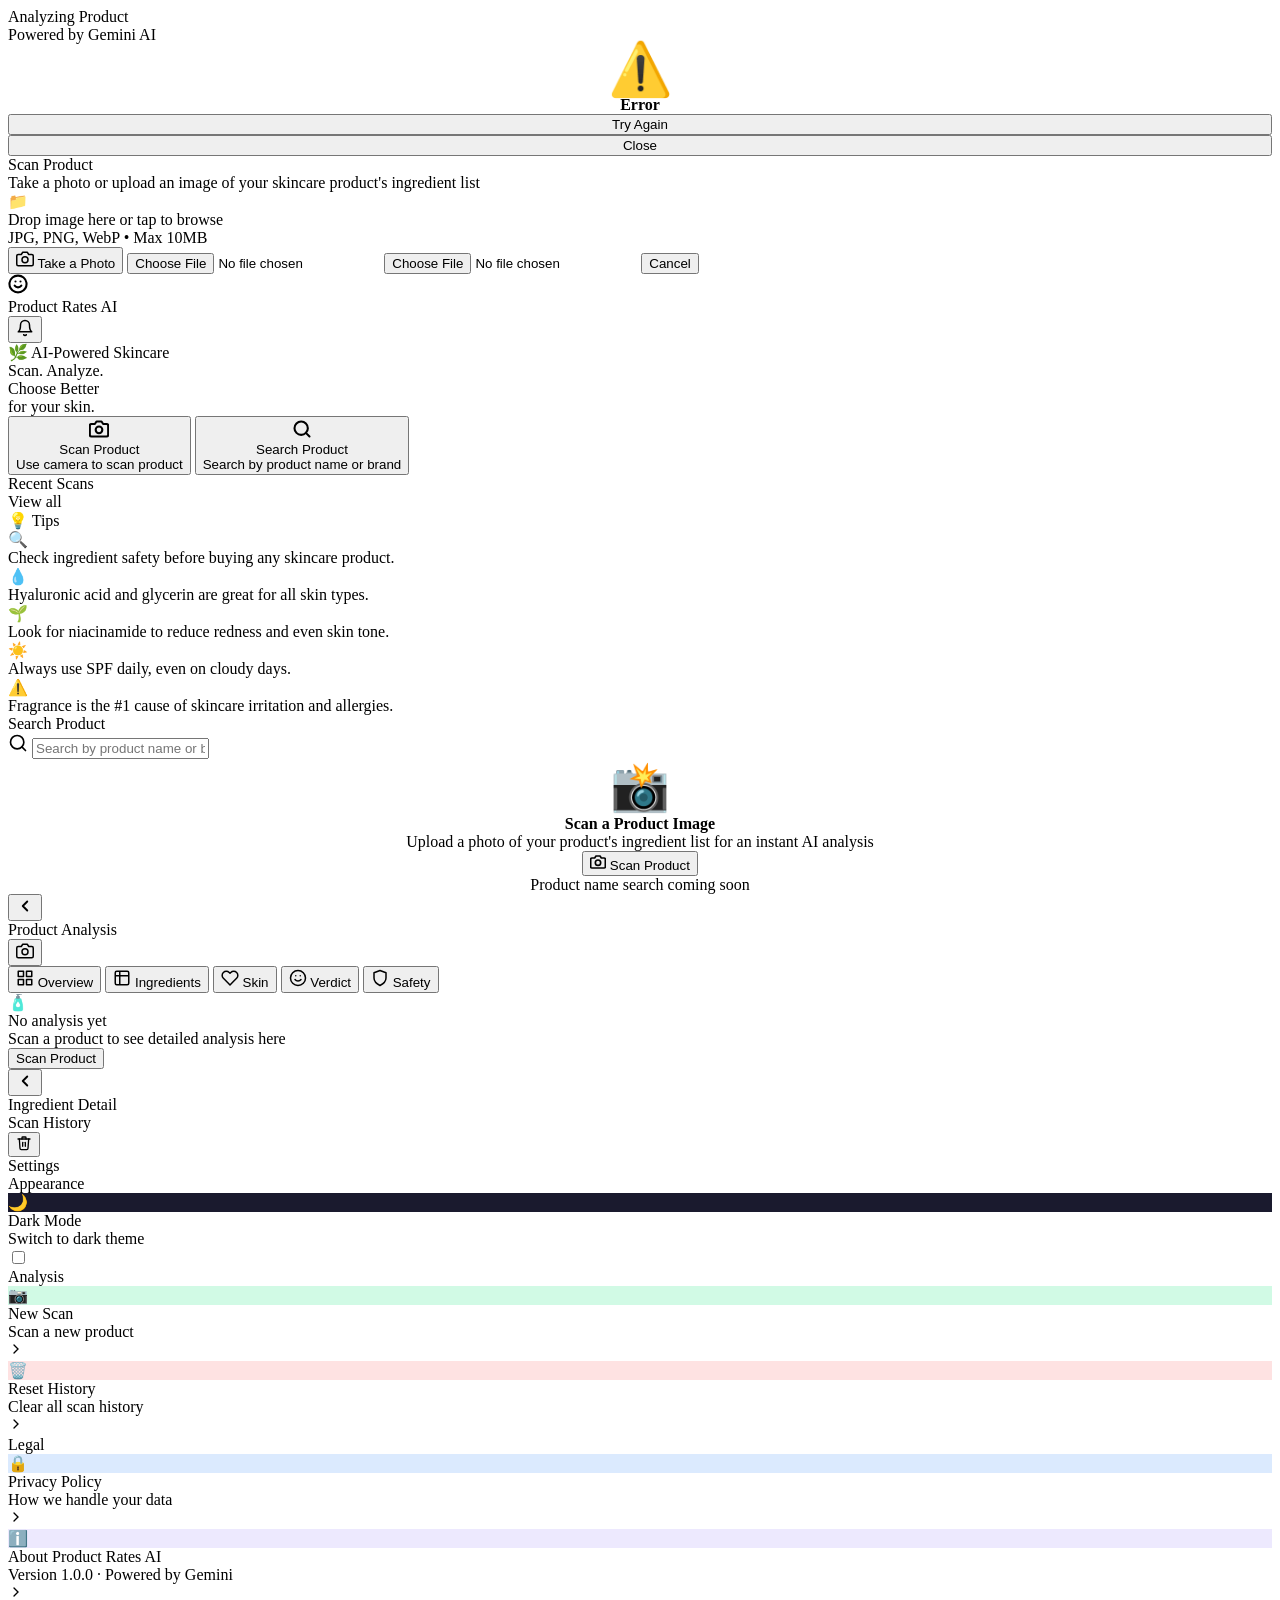
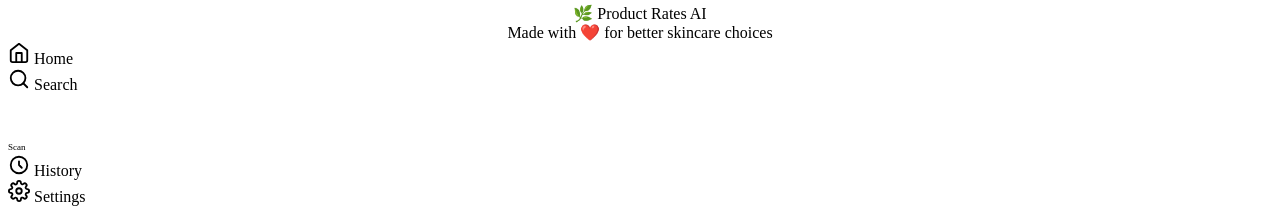
==== public/index.html @ d8196112 "Product Rates AI - Initial deploy" ====
<!DOCTYPE html>
<html lang="en" data-theme="light">
<head>
  <meta charset="UTF-8" />
  <meta name="viewport" content="width=device-width, initial-scale=1.0, viewport-fit=cover" />
  <meta name="description" content="Product Rates AI — Scan skincare products, analyze ingredients, and get personalized AI recommendations for your skin type." />
  <meta name="theme-color" content="#2D6A4F" />
  <meta name="apple-mobile-web-app-capable" content="yes" />
  <meta name="apple-mobile-web-app-status-bar-style" content="default" />
  <title>Product Rates AI — Smart Skincare Analyzer</title>

  <!-- Favicon (emoji-based) -->
  <link rel="icon" href="data:image/svg+xml,<svg xmlns='http://www.w3.org/2000/svg' viewBox='0 0 100 100'><text y='.9em' font-size='90'>🌿</text></svg>" />

  <!-- Google Fonts -->
  <link rel="preconnect" href="https://fonts.googleapis.com" />
  <link rel="preconnect" href="https://fonts.gstatic.com" crossorigin />
  <link href="https://fonts.googleapis.com/css2?family=Plus+Jakarta+Sans:wght@300;400;500;600;700;800&display=swap" rel="stylesheet" />

  <!-- Styles -->
  <link rel="stylesheet" href="/css/style.css" />
</head>
<body>

<!-- ═══════════════════════════════════════════
     APP SHELL
═══════════════════════════════════════════ -->
<div id="app">

  <!-- ── LOADING OVERLAY ── -->
  <div id="loading-overlay" class="loading-overlay">
    <div class="loading-card">
      <div class="loading-spinner">
        <div class="spinner-ring"></div>
      </div>
      <div class="loading-title">Analyzing Product</div>
      <div class="loading-sub">Powered by Gemini AI</div>
      <div class="loading-steps" id="loading-steps"></div>
    </div>
  </div>

  <!-- ── ERROR TOAST ── -->
  <div id="error-toast" class="error-toast"></div>

  <!-- ── ERROR MODAL ── -->
  <div id="error-modal" class="modal-overlay">
    <div class="modal-sheet" style="padding-bottom:calc(var(--sp-8) + env(safe-area-inset-bottom, 0px))">
      <div class="modal-handle"></div>
      <div style="text-align:center;margin-bottom:var(--sp-4)">
        <div id="err-icon" style="font-size:52px;line-height:1;margin-bottom:var(--sp-3)">⚠️</div>
        <div id="err-title" style="font-size:var(--fs-xl);font-weight:800;color:var(--clr-text-primary);margin-bottom:var(--sp-2)">Error</div>
        <div id="err-body" style="font-size:var(--fs-base);color:var(--clr-text-secondary);line-height:1.6;margin-bottom:var(--sp-4)"></div>
        <div id="err-hint" style="font-size:var(--fs-sm);color:var(--clr-text-secondary);line-height:1.7;text-align:left;background:var(--clr-surface-2);border-radius:var(--r-md);padding:var(--sp-4);border:1px solid var(--clr-border-soft)"></div>
      </div>
      <div style="display:flex;flex-direction:column;gap:var(--sp-3);margin-top:var(--sp-5)">
        <button class="btn btn-primary btn-full" onclick="ErrorModal.hide(); UploadModal.open()">Try Again</button>
        <button class="btn btn-secondary btn-full" onclick="ErrorModal.hide()">Close</button>
      </div>
    </div>
  </div>

  <!-- ── UPLOAD MODAL ── -->
  <div id="upload-modal" class="modal-overlay">
    <div class="modal-sheet">
      <div class="modal-handle"></div>
      <div class="modal-title">Scan Product</div>
      <div class="modal-sub">Take a photo or upload an image of your skincare product's ingredient list</div>

      <div class="modal-actions">
        <!-- Drop zone -->
        <div class="upload-drop-zone" id="drop-zone">
          <div class="upload-drop-icon">📁</div>
          <div class="upload-drop-title">Drop image here or tap to browse</div>
          <div class="upload-drop-sub">JPG, PNG, WebP • Max 10MB</div>
        </div>

        <!-- Camera button -->
        <button class="btn btn-secondary btn-full" id="camera-btn" style="gap:10px">
          <svg width="18" height="18" viewBox="0 0 24 24" fill="none" stroke="currentColor" stroke-width="2" stroke-linecap="round" stroke-linejoin="round">
            <path d="M23 19a2 2 0 0 1-2 2H3a2 2 0 0 1-2-2V8a2 2 0 0 1 2-2h4l2-3h6l2 3h4a2 2 0 0 1 2 2z"/>
            <circle cx="12" cy="13" r="4"/>
          </svg>
          Take a Photo
        </button>

        <!-- Hidden file inputs -->
        <input type="file" id="file-input" accept="image/*" class="hidden" />
        <input type="file" id="camera-input" accept="image/*" capture="environment" class="hidden" />

        <button class="btn btn-ghost btn-full" onclick="UploadModal.close()">Cancel</button>
      </div>
    </div>
  </div>

  <!-- ═══════════════════════════════════════════
       PAGE: HOME
  ═══════════════════════════════════════════ -->
  <div id="page-home" class="page">
    <!-- Header -->
    <div class="home-header">
      <div class="home-logo">
        <div class="logo-icon">
          <svg width="20" height="20" viewBox="0 0 24 24" fill="none" stroke="currentColor" stroke-width="2.5" stroke-linecap="round" stroke-linejoin="round">
            <path d="M12 2a9.96 9.96 0 0 1 3.17 19.49C15 21.5 13 22 12 22c-1 0-3-.5-3.17-.51A9.96 9.96 0 0 1 12 2z"/>
            <path d="M8 14s1.5 2 4 2 4-2 4-2"/>
            <line x1="9" y1="9" x2="9.01" y2="9"/>
            <line x1="15" y1="9" x2="15.01" y2="9"/>
          </svg>
        </div>
        Product Rates AI
      </div>
      <button class="icon-btn" title="Notifications">
        <svg width="18" height="18" viewBox="0 0 24 24" fill="none" stroke="currentColor" stroke-width="2" stroke-linecap="round" stroke-linejoin="round"><path d="M18 8A6 6 0 0 0 6 8c0 7-3 9-3 9h18s-3-2-3-9"/><path d="M13.73 21a2 2 0 0 1-3.46 0"/></svg>
      </button>
    </div>

    <!-- Hero -->
    <div class="hero-section">
      <div class="hero-eyebrow">🌿 AI-Powered Skincare</div>
      <div class="hero-title">Scan. Analyze.<br>Choose Better<br>for your skin.</div>
      <div class="hero-actions">
        <button class="hero-action-btn" id="home-scan-btn" onclick="UploadModal.open()">
          <div class="hb-icon">
            <svg width="20" height="20" viewBox="0 0 24 24" fill="none" stroke="currentColor" stroke-width="2.5" stroke-linecap="round" stroke-linejoin="round">
              <path d="M23 19a2 2 0 0 1-2 2H3a2 2 0 0 1-2-2V8a2 2 0 0 1 2-2h4l2-3h6l2 3h4a2 2 0 0 1 2 2z"/>
              <circle cx="12" cy="13" r="4"/>
            </svg>
          </div>
          <div class="hb-title">Scan Product</div>
          <div class="hb-sub">Use camera to scan product</div>
        </button>
        <button class="hero-action-btn" onclick="Router.go('search')">
          <div class="hb-icon">
            <svg width="20" height="20" viewBox="0 0 24 24" fill="none" stroke="currentColor" stroke-width="2.5" stroke-linecap="round" stroke-linejoin="round">
              <circle cx="11" cy="11" r="8"/><line x1="21" y1="21" x2="16.65" y2="16.65"/>
            </svg>
          </div>
          <div class="hb-title">Search Product</div>
          <div class="hb-sub">Search by product name or brand</div>
        </button>
      </div>
    </div>

    <!-- Recent Scans -->
    <div class="section-header">
      <div class="section-title">Recent Scans</div>
      <span class="section-link" onclick="Router.go('history')">View all</span>
    </div>
    <div class="recent-list" id="recent-scans-list">
      <!-- Populated by JS -->
    </div>

    <!-- Tips -->
    <div class="section-header" style="margin-top:var(--sp-4)">
      <div class="section-title">💡 Tips</div>
    </div>
    <div class="tips-scroll">
      <div class="tip-card">
        <div class="tip-icon">🔍</div>
        <div class="tip-text">Check ingredient safety before buying any skincare product.</div>
      </div>
      <div class="tip-card">
        <div class="tip-icon">💧</div>
        <div class="tip-text">Hyaluronic acid and glycerin are great for all skin types.</div>
      </div>
      <div class="tip-card">
        <div class="tip-icon">🌱</div>
        <div class="tip-text">Look for niacinamide to reduce redness and even skin tone.</div>
      </div>
      <div class="tip-card">
        <div class="tip-icon">☀️</div>
        <div class="tip-text">Always use SPF daily, even on cloudy days.</div>
      </div>
      <div class="tip-card">
        <div class="tip-icon">⚠️</div>
        <div class="tip-text">Fragrance is the #1 cause of skincare irritation and allergies.</div>
      </div>
    </div>
  </div><!-- /page-home -->


  <!-- ═══════════════════════════════════════════
       PAGE: SEARCH
  ═══════════════════════════════════════════ -->
  <div id="page-search" class="page">
    <div class="app-bar">
      <div class="bar-title">Search Product</div>
    </div>
    <div class="search-page-inner">
      <div class="search-page-bar">
        <svg class="search-icon" width="20" height="20" viewBox="0 0 24 24" fill="none" stroke="currentColor" stroke-width="2" stroke-linecap="round" stroke-linejoin="round"><circle cx="11" cy="11" r="8"/><line x1="21" y1="21" x2="16.65" y2="16.65"/></svg>
        <input type="text" id="search-input" placeholder="Search by product name or brand…" autocomplete="off" />
      </div>

      <!-- Upload CTA in search -->
      <div class="card" style="text-align:center;padding:var(--sp-8) var(--sp-5);margin-top:var(--sp-4)">
        <div style="font-size:48px;margin-bottom:var(--sp-3)">📸</div>
        <div style="font-size:var(--fs-md);font-weight:700;color:var(--clr-text-primary);margin-bottom:var(--sp-2)">Scan a Product Image</div>
        <div style="font-size:var(--fs-sm);color:var(--clr-text-secondary);margin-bottom:var(--sp-5)">Upload a photo of your product's ingredient list for an instant AI analysis</div>
        <button class="btn btn-primary" onclick="UploadModal.open()">
          <svg width="16" height="16" viewBox="0 0 24 24" fill="none" stroke="currentColor" stroke-width="2.5" stroke-linecap="round" stroke-linejoin="round"><path d="M23 19a2 2 0 0 1-2 2H3a2 2 0 0 1-2-2V8a2 2 0 0 1 2-2h4l2-3h6l2 3h4a2 2 0 0 1 2 2z"/><circle cx="12" cy="13" r="4"/></svg>
          Scan Product
        </button>
      </div>

      <div style="margin-top:var(--sp-6);text-align:center;color:var(--clr-text-tertiary);font-size:var(--fs-sm)">
        Product name search coming soon
      </div>
    </div>
  </div><!-- /page-search -->


  <!-- ═══════════════════════════════════════════
       PAGE: ANALYSIS (multi-tab)
  ═══════════════════════════════════════════ -->
  <div id="page-analysis" class="page">

    <!-- Top app bar -->
    <div class="app-bar">
      <button class="bar-back" onclick="Router.go('home')" aria-label="Back to Home">
        <svg width="18" height="18" viewBox="0 0 24 24" fill="none" stroke="currentColor" stroke-width="2.5" stroke-linecap="round" stroke-linejoin="round"><polyline points="15 18 9 12 15 6"/></svg>
      </button>
      <div class="bar-title">Product Analysis</div>
      <div class="bar-actions">
        <button class="icon-btn" onclick="UploadModal.open()" title="New scan">
          <svg width="18" height="18" viewBox="0 0 24 24" fill="none" stroke="currentColor" stroke-width="2" stroke-linecap="round" stroke-linejoin="round"><path d="M23 19a2 2 0 0 1-2 2H3a2 2 0 0 1-2-2V8a2 2 0 0 1 2-2h4l2-3h6l2 3h4a2 2 0 0 1 2 2z"/><circle cx="12" cy="13" r="4"/></svg>
        </button>
      </div>
    </div>

    <!-- Analysis sub-tabs -->
    <div class="analysis-tabs" role="tablist">
      <button class="analysis-tab active" data-tab="overview" role="tab" aria-selected="true">
        <svg width="18" height="18" viewBox="0 0 24 24" fill="none" stroke="currentColor" stroke-width="2" stroke-linecap="round" stroke-linejoin="round"><rect x="3" y="3" width="7" height="7"/><rect x="14" y="3" width="7" height="7"/><rect x="14" y="14" width="7" height="7"/><rect x="3" y="14" width="7" height="7"/></svg>
        <span>Overview</span>
      </button>
      <button class="analysis-tab" data-tab="ingredients" role="tab">
        <svg width="18" height="18" viewBox="0 0 24 24" fill="none" stroke="currentColor" stroke-width="2" stroke-linecap="round" stroke-linejoin="round"><path d="M9 3H5a2 2 0 0 0-2 2v4m6-6h10a2 2 0 0 1 2 2v4M9 3v18m0 0h10a2 2 0 0 0 2-2V9M9 21H5a2 2 0 0 1-2-2V9m0 0h18"/></svg>
        <span>Ingredients</span>
      </button>
      <button class="analysis-tab" data-tab="compatibility" role="tab">
        <svg width="18" height="18" viewBox="0 0 24 24" fill="none" stroke="currentColor" stroke-width="2" stroke-linecap="round" stroke-linejoin="round"><path d="M20.84 4.61a5.5 5.5 0 0 0-7.78 0L12 5.67l-1.06-1.06a5.5 5.5 0 0 0-7.78 7.78l1.06 1.06L12 21.23l7.78-7.78 1.06-1.06a5.5 5.5 0 0 0 0-7.78z"/></svg>
        <span>Skin</span>
      </button>
      <button class="analysis-tab" data-tab="verdict" role="tab">
        <svg width="18" height="18" viewBox="0 0 24 24" fill="none" stroke="currentColor" stroke-width="2" stroke-linecap="round" stroke-linejoin="round"><circle cx="12" cy="12" r="10"/><path d="M8 14s1.5 2 4 2 4-2 4-2"/><line x1="9" y1="9" x2="9.01" y2="9"/><line x1="15" y1="9" x2="15.01" y2="9"/></svg>
        <span>Verdict</span>
      </button>
      <button class="analysis-tab" data-tab="safety" role="tab">
        <svg width="18" height="18" viewBox="0 0 24 24" fill="none" stroke="currentColor" stroke-width="2" stroke-linecap="round" stroke-linejoin="round"><path d="M12 22s8-4 8-10V5l-8-3-8 3v7c0 6 8 10 8 10z"/></svg>
        <span>Safety</span>
      </button>
    </div>

    <!-- Tab panels -->
    <div class="analysis-panel active scroll-y" data-panel="overview" role="tabpanel" style="flex:1">
      <div id="overview-content">
        <!-- Populated by JS -->
        <div class="empty-state">
          <div class="empty-icon">🧴</div>
          <div class="empty-title">No analysis yet</div>
          <div class="empty-sub">Scan a product to see detailed analysis here</div>
          <button class="btn btn-primary mt-4" onclick="UploadModal.open()">Scan Product</button>
        </div>
      </div>
    </div>

    <div class="analysis-panel scroll-y" data-panel="ingredients" role="tabpanel" style="flex:1">
      <div id="ingredients-content">
        <div class="empty-state">
          <div class="empty-icon">🔬</div>
          <div class="empty-title">No ingredients yet</div>
          <div class="empty-sub">Scan a product to see the ingredient breakdown</div>
        </div>
      </div>
    </div>

    <div class="analysis-panel scroll-y" data-panel="compatibility" role="tabpanel" style="flex:1">
      <div style="padding:var(--sp-5) var(--sp-5) var(--sp-3)">
        <div class="section-title">Skin Suitability</div>
        <div class="section-sub" style="padding:0;margin-top:var(--sp-1)">Based on ingredients and their effects on each skin type</div>
      </div>
      <div id="compatibility-content">
        <div class="empty-state">
          <div class="empty-icon">💆</div>
          <div class="empty-title">No data yet</div>
          <div class="empty-sub">Scan a product to see skin compatibility scores</div>
        </div>
      </div>
    </div>

    <div class="analysis-panel scroll-y" data-panel="verdict" role="tabpanel" style="flex:1">
      <div id="verdict-content">
        <div class="empty-state">
          <div class="empty-icon">🤖</div>
          <div class="empty-title">No verdict yet</div>
          <div class="empty-sub">Scan a product to get the AI verdict</div>
        </div>
      </div>
    </div>

    <div class="analysis-panel scroll-y" data-panel="safety" role="tabpanel" style="flex:1">
      <div id="safety-content">
        <div class="empty-state">
          <div class="empty-icon">🛡️</div>
          <div class="empty-title">No safety data yet</div>
          <div class="empty-sub">Scan a product to see safety information</div>
        </div>
      </div>
    </div>

  </div><!-- /page-analysis -->

  <!-- ═══════════════════════════════════════════
       SUBPAGE: INGREDIENT DETAIL
  ═══════════════════════════════════════════ -->
  <div id="subpage-ingredient" class="subpage">
    <div class="app-bar">
      <button class="bar-back" onclick="Router.back()" aria-label="Back">
        <svg width="18" height="18" viewBox="0 0 24 24" fill="none" stroke="currentColor" stroke-width="2.5" stroke-linecap="round" stroke-linejoin="round"><polyline points="15 18 9 12 15 6"/></svg>
      </button>
      <div class="bar-title">Ingredient Detail</div>
    </div>
    <div class="scroll-y" style="flex:1">
      <div id="ingredient-detail-content">
        <!-- Populated by JS -->
      </div>
    </div>
  </div><!-- /subpage-ingredient -->


  <!-- ═══════════════════════════════════════════
       PAGE: HISTORY
  ═══════════════════════════════════════════ -->
  <div id="page-history" class="page">
    <div class="app-bar">
      <div class="bar-title">Scan History</div>
      <div class="bar-actions">
        <button class="icon-btn" onclick="History.clear()" title="Clear all history">
          <svg width="16" height="16" viewBox="0 0 24 24" fill="none" stroke="currentColor" stroke-width="2" stroke-linecap="round" stroke-linejoin="round"><polyline points="3 6 5 6 21 6"/><path d="M19 6l-1 14a2 2 0 0 1-2 2H8a2 2 0 0 1-2-2L5 6"/><path d="M10 11v6"/><path d="M14 11v6"/><path d="M9 6V4a1 1 0 0 1 1-1h4a1 1 0 0 1 1 1v2"/></svg>
        </button>
      </div>
    </div>

    <div class="filter-bar" id="history-filter-bar" style="padding:var(--sp-3) var(--sp-5)">
      <!-- Populated by JS -->
    </div>

    <div class="history-list" id="history-list">
      <!-- Populated by JS -->
    </div>
  </div><!-- /page-history -->


  <!-- ═══════════════════════════════════════════
       PAGE: SETTINGS
  ═══════════════════════════════════════════ -->
  <div id="page-settings" class="page">
    <div class="app-bar">
      <div class="bar-title">Settings</div>
    </div>

    <div class="settings-section">
      <div class="settings-section-title">Appearance</div>
      <div class="settings-list">
        <div class="settings-item">
          <div class="settings-item-icon" style="background:#1A1A2E">🌙</div>
          <div class="settings-item-body">
            <div class="settings-item-label">Dark Mode</div>
            <div class="settings-item-sub">Switch to dark theme</div>
          </div>
          <div class="settings-item-right">
            <label class="toggle">
              <input type="checkbox" id="dark-mode-toggle" />
              <span class="toggle-track"></span>
            </label>
          </div>
        </div>
      </div>
    </div>

    <div class="settings-section">
      <div class="settings-section-title">Analysis</div>
      <div class="settings-list">
        <div class="settings-item" onclick="UploadModal.open()">
          <div class="settings-item-icon" style="background:#D1FAE5">📷</div>
          <div class="settings-item-body">
            <div class="settings-item-label">New Scan</div>
            <div class="settings-item-sub">Scan a new product</div>
          </div>
          <div class="settings-item-right">
            <svg width="16" height="16" viewBox="0 0 24 24" fill="none" stroke="currentColor" stroke-width="2" stroke-linecap="round"><polyline points="9 18 15 12 9 6"/></svg>
          </div>
        </div>
        <div class="settings-item" id="reset-history-btn">
          <div class="settings-item-icon" style="background:#FEE2E2">🗑️</div>
          <div class="settings-item-body">
            <div class="settings-item-label" style="color:var(--clr-danger)">Reset History</div>
            <div class="settings-item-sub">Clear all scan history</div>
          </div>
          <div class="settings-item-right">
            <svg width="16" height="16" viewBox="0 0 24 24" fill="none" stroke="currentColor" stroke-width="2" stroke-linecap="round"><polyline points="9 18 15 12 9 6"/></svg>
          </div>
        </div>
      </div>
    </div>

    <div class="settings-section">
      <div class="settings-section-title">Legal</div>
      <div class="settings-list">
        <div class="settings-item">
          <div class="settings-item-icon" style="background:#DBEAFE">🔒</div>
          <div class="settings-item-body">
            <div class="settings-item-label">Privacy Policy</div>
            <div class="settings-item-sub">How we handle your data</div>
          </div>
          <div class="settings-item-right">
            <svg width="16" height="16" viewBox="0 0 24 24" fill="none" stroke="currentColor" stroke-width="2" stroke-linecap="round"><polyline points="9 18 15 12 9 6"/></svg>
          </div>
        </div>
        <div class="settings-item">
          <div class="settings-item-icon" style="background:#EDE9FE">ℹ️</div>
          <div class="settings-item-body">
            <div class="settings-item-label">About Product Rates AI</div>
            <div class="settings-item-sub">Version 1.0.0 · Powered by Gemini</div>
          </div>
          <div class="settings-item-right">
            <svg width="16" height="16" viewBox="0 0 24 24" fill="none" stroke="currentColor" stroke-width="2" stroke-linecap="round"><polyline points="9 18 15 12 9 6"/></svg>
          </div>
        </div>
      </div>
    </div>

    <div style="text-align:center;padding:var(--sp-8) var(--sp-5);color:var(--clr-text-tertiary);font-size:var(--fs-sm)">
      🌿 Product Rates AI<br>
      <span style="font-size:var(--fs-xs)">Made with ❤️ for better skincare choices</span>
    </div>

  </div><!-- /page-settings -->


  <!-- ═══════════════════════════════════════════
       BOTTOM NAVIGATION
  ═══════════════════════════════════════════ -->
  <nav class="bottom-nav" role="navigation" aria-label="Main navigation">

    <div class="nav-item active" data-page="home" role="button" tabindex="0" aria-label="Home">
      <svg width="22" height="22" viewBox="0 0 24 24" fill="none" stroke="currentColor" stroke-width="2" stroke-linecap="round" stroke-linejoin="round">
        <path d="M3 9l9-7 9 7v11a2 2 0 0 1-2 2H5a2 2 0 0 1-2-2z"/>
        <polyline points="9 22 9 12 15 12 15 22"/>
      </svg>
      <span>Home</span>
      <div class="nav-dot"></div>
    </div>

    <div class="nav-item" data-page="search" role="button" tabindex="0" aria-label="Search">
      <svg width="22" height="22" viewBox="0 0 24 24" fill="none" stroke="currentColor" stroke-width="2" stroke-linecap="round" stroke-linejoin="round">
        <circle cx="11" cy="11" r="8"/><line x1="21" y1="21" x2="16.65" y2="16.65"/>
      </svg>
      <span>Search</span>
      <div class="nav-dot"></div>
    </div>

    <!-- Scan FAB (center) -->
    <div class="nav-item" data-page="analysis" role="button" tabindex="0" aria-label="Scan Product" onclick="UploadModal.open(); return false;" style="position:relative;">
      <div style="
        width: 52px; height: 52px;
        background: linear-gradient(135deg, var(--clr-primary) 0%, var(--clr-primary-soft) 100%);
        border-radius: 50%;
        display: flex; align-items: center; justify-content: center;
        box-shadow: var(--shadow-green);
        margin-top: -10px;
        transition: transform var(--dur-fast) var(--ease-spring);
      " onmouseenter="this.style.transform='scale(1.08)'" onmouseleave="this.style.transform='scale(1)'">
        <svg width="24" height="24" viewBox="0 0 24 24" fill="none" stroke="white" stroke-width="2.5" stroke-linecap="round" stroke-linejoin="round">
          <path d="M23 19a2 2 0 0 1-2 2H3a2 2 0 0 1-2-2V8a2 2 0 0 1 2-2h4l2-3h6l2 3h4a2 2 0 0 1 2 2z"/>
          <circle cx="12" cy="13" r="4"/>
        </svg>
      </div>
      <span style="font-size:9px;margin-top:2px">Scan</span>
    </div>

    <div class="nav-item" data-page="history" role="button" tabindex="0" aria-label="History">
      <svg width="22" height="22" viewBox="0 0 24 24" fill="none" stroke="currentColor" stroke-width="2" stroke-linecap="round" stroke-linejoin="round">
        <path d="M12 8v4l3 3m6-3a9 9 0 1 1-18 0 9 9 0 0 1 18 0z"/>
      </svg>
      <span>History</span>
      <div class="nav-dot"></div>
    </div>

    <div class="nav-item" data-page="settings" role="button" tabindex="0" aria-label="Settings">
      <svg width="22" height="22" viewBox="0 0 24 24" fill="none" stroke="currentColor" stroke-width="2" stroke-linecap="round" stroke-linejoin="round">
        <circle cx="12" cy="12" r="3"/><path d="M19.4 15a1.65 1.65 0 0 0 .33 1.82l.06.06a2 2 0 0 1-2.83 2.83l-.06-.06a1.65 1.65 0 0 0-1.82-.33 1.65 1.65 0 0 0-1 1.51V21a2 2 0 0 1-4 0v-.09A1.65 1.65 0 0 0 9 19.4a1.65 1.65 0 0 0-1.82.33l-.06.06a2 2 0 0 1-2.83-2.83l.06-.06A1.65 1.65 0 0 0 4.68 15a1.65 1.65 0 0 0-1.51-1H3a2 2 0 0 1 0-4h.09A1.65 1.65 0 0 0 4.6 9a1.65 1.65 0 0 0-.33-1.82l-.06-.06a2 2 0 0 1 2.83-2.83l.06.06A1.65 1.65 0 0 0 9 4.68a1.65 1.65 0 0 0 1-1.51V3a2 2 0 0 1 4 0v.09a1.65 1.65 0 0 0 1 1.51 1.65 1.65 0 0 0 1.82-.33l.06-.06a2 2 0 0 1 2.83 2.83l-.06.06A1.65 1.65 0 0 0 19.4 9a1.65 1.65 0 0 0 1.51 1H21a2 2 0 0 1 0 4h-.09a1.65 1.65 0 0 0-1.51 1z"/>
      </svg>
      <span>Settings</span>
      <div class="nav-dot"></div>
    </div>

  </nav><!-- /bottom-nav -->

</div><!-- /app -->

<!-- ── ANALYSIS PANEL STYLES (inline for panel visibility) ── -->
<style>
.analysis-panel { display: none; }
.analysis-panel.active { display: block; }
</style>

<!-- Scripts -->
<script src="/js/app.js"></script>

</body>
</html>
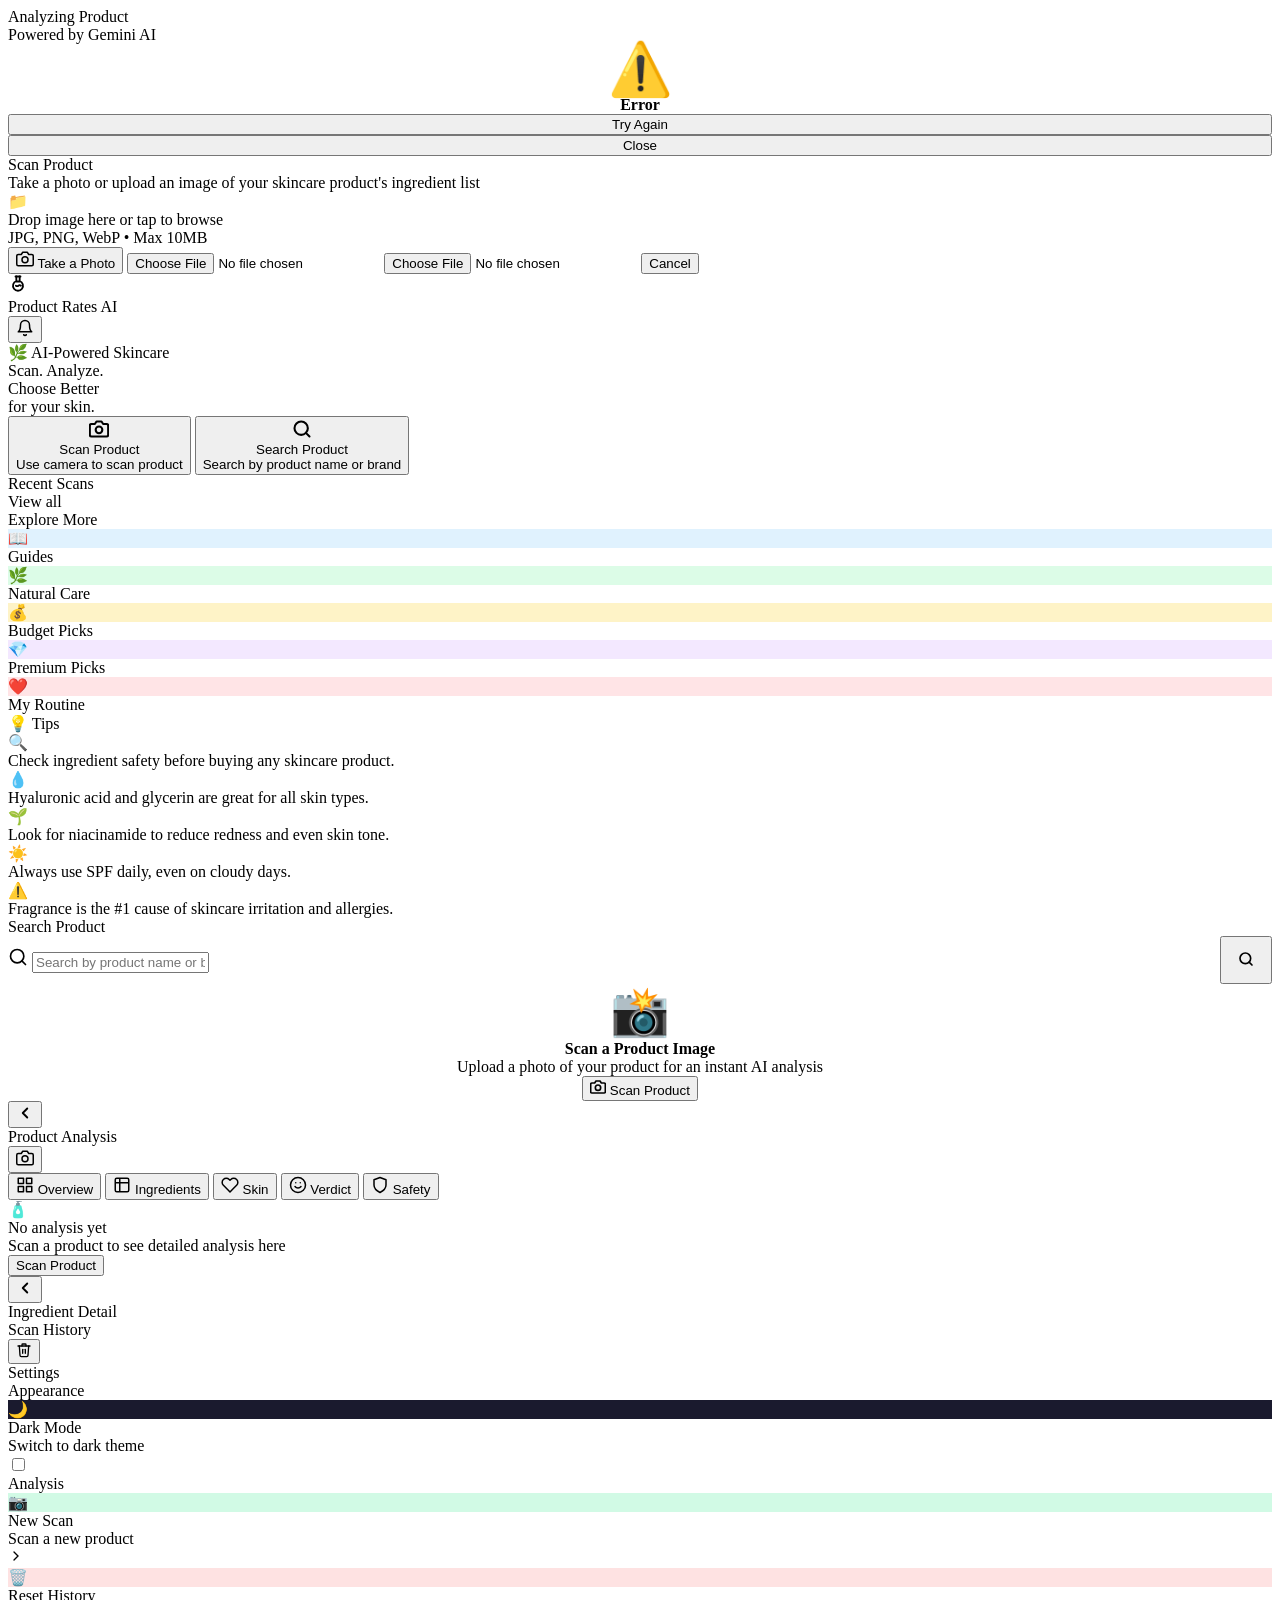
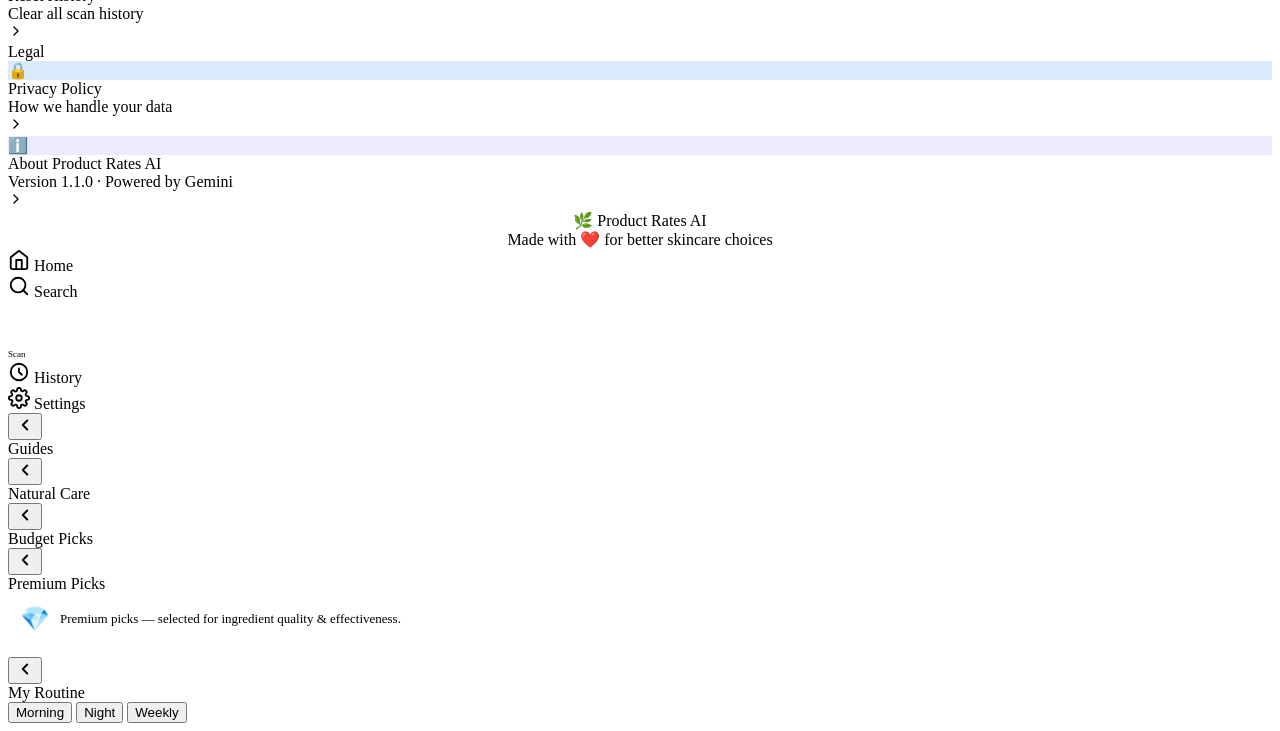
==== commit df6289ad: "Add full ingredient list to overview" ====
--- a/public/index.html
+++ b/public/index.html
@@ -1,469 +1,598 @@
 <!DOCTYPE html>
 <html lang="en" data-theme="light">
+
 <head>
   <meta charset="UTF-8" />
   <meta name="viewport" content="width=device-width, initial-scale=1.0, viewport-fit=cover" />
-  <meta name="description" content="Product Rates AI — Scan skincare products, analyze ingredients, and get personalized AI recommendations for your skin type." />
+  <meta name="description"
+    content="Product Rates AI — Scan skincare products, analyze ingredients, and get personalized AI recommendations for your skin type." />
   <meta name="theme-color" content="#2D6A4F" />
   <meta name="apple-mobile-web-app-capable" content="yes" />
   <meta name="apple-mobile-web-app-status-bar-style" content="default" />
   <title>Product Rates AI — Smart Skincare Analyzer</title>
 
   <!-- Favicon (emoji-based) -->
-  <link rel="icon" href="data:image/svg+xml,<svg xmlns='http://www.w3.org/2000/svg' viewBox='0 0 100 100'><text y='.9em' font-size='90'>🌿</text></svg>" />
+  <link rel="icon"
+    href="data:image/svg+xml,<svg xmlns='http://www.w3.org/2000/svg' viewBox='0 0 100 100'><text y='.9em' font-size='90'>🌿</text></svg>" />
 
   <!-- Google Fonts -->
   <link rel="preconnect" href="https://fonts.googleapis.com" />
   <link rel="preconnect" href="https://fonts.gstatic.com" crossorigin />
-  <link href="https://fonts.googleapis.com/css2?family=Plus+Jakarta+Sans:wght@300;400;500;600;700;800&display=swap" rel="stylesheet" />
+  <link href="https://fonts.googleapis.com/css2?family=Plus+Jakarta+Sans:wght@300;400;500;600;700;800&display=swap"
+    rel="stylesheet" />
 
   <!-- Styles -->
   <link rel="stylesheet" href="/css/style.css" />
 </head>
+
 <body>
 
-<!-- ═══════════════════════════════════════════
+  <!-- ═══════════════════════════════════════════
      APP SHELL
 ═══════════════════════════════════════════ -->
-<div id="app">
-
-  <!-- ── LOADING OVERLAY ── -->
-  <div id="loading-overlay" class="loading-overlay">
-    <div class="loading-card">
-      <div class="loading-spinner">
-        <div class="spinner-ring"></div>
-      </div>
-      <div class="loading-title">Analyzing Product</div>
-      <div class="loading-sub">Powered by Gemini AI</div>
-      <div class="loading-steps" id="loading-steps"></div>
-    </div>
-  </div>
-
-  <!-- ── ERROR TOAST ── -->
-  <div id="error-toast" class="error-toast"></div>
-
-  <!-- ── ERROR MODAL ── -->
-  <div id="error-modal" class="modal-overlay">
-    <div class="modal-sheet" style="padding-bottom:calc(var(--sp-8) + env(safe-area-inset-bottom, 0px))">
-      <div class="modal-handle"></div>
-      <div style="text-align:center;margin-bottom:var(--sp-4)">
-        <div id="err-icon" style="font-size:52px;line-height:1;margin-bottom:var(--sp-3)">⚠️</div>
-        <div id="err-title" style="font-size:var(--fs-xl);font-weight:800;color:var(--clr-text-primary);margin-bottom:var(--sp-2)">Error</div>
-        <div id="err-body" style="font-size:var(--fs-base);color:var(--clr-text-secondary);line-height:1.6;margin-bottom:var(--sp-4)"></div>
-        <div id="err-hint" style="font-size:var(--fs-sm);color:var(--clr-text-secondary);line-height:1.7;text-align:left;background:var(--clr-surface-2);border-radius:var(--r-md);padding:var(--sp-4);border:1px solid var(--clr-border-soft)"></div>
-      </div>
-      <div style="display:flex;flex-direction:column;gap:var(--sp-3);margin-top:var(--sp-5)">
-        <button class="btn btn-primary btn-full" onclick="ErrorModal.hide(); UploadModal.open()">Try Again</button>
-        <button class="btn btn-secondary btn-full" onclick="ErrorModal.hide()">Close</button>
-      </div>
-    </div>
-  </div>
-
-  <!-- ── UPLOAD MODAL ── -->
-  <div id="upload-modal" class="modal-overlay">
-    <div class="modal-sheet">
-      <div class="modal-handle"></div>
-      <div class="modal-title">Scan Product</div>
-      <div class="modal-sub">Take a photo or upload an image of your skincare product's ingredient list</div>
-
-      <div class="modal-actions">
-        <!-- Drop zone -->
-        <div class="upload-drop-zone" id="drop-zone">
-          <div class="upload-drop-icon">📁</div>
-          <div class="upload-drop-title">Drop image here or tap to browse</div>
-          <div class="upload-drop-sub">JPG, PNG, WebP • Max 10MB</div>
-        </div>
-
-        <!-- Camera button -->
-        <button class="btn btn-secondary btn-full" id="camera-btn" style="gap:10px">
-          <svg width="18" height="18" viewBox="0 0 24 24" fill="none" stroke="currentColor" stroke-width="2" stroke-linecap="round" stroke-linejoin="round">
-            <path d="M23 19a2 2 0 0 1-2 2H3a2 2 0 0 1-2-2V8a2 2 0 0 1 2-2h4l2-3h6l2 3h4a2 2 0 0 1 2 2z"/>
-            <circle cx="12" cy="13" r="4"/>
-          </svg>
-          Take a Photo
-        </button>
-
-        <!-- Hidden file inputs -->
-        <input type="file" id="file-input" accept="image/*" class="hidden" />
-        <input type="file" id="camera-input" accept="image/*" capture="environment" class="hidden" />
-
-        <button class="btn btn-ghost btn-full" onclick="UploadModal.close()">Cancel</button>
-      </div>
-    </div>
-  </div>
-
-  <!-- ═══════════════════════════════════════════
+  <div id="app">
+
+    <!-- ── LOADING OVERLAY ── -->
+    <div id="loading-overlay" class="loading-overlay">
+      <div class="loading-card">
+        <div class="loading-spinner">
+          <div class="spinner-ring"></div>
+        </div>
+        <div class="loading-title">Analyzing Product</div>
+        <div class="loading-sub">Powered by Gemini AI</div>
+        <div class="loading-steps" id="loading-steps"></div>
+      </div>
+    </div>
+
+    <!-- ── ERROR TOAST ── -->
+    <div id="error-toast" class="error-toast"></div>
+
+    <!-- ── ERROR MODAL ── -->
+    <div id="error-modal" class="modal-overlay">
+      <div class="modal-sheet" style="padding-bottom:calc(var(--sp-8) + env(safe-area-inset-bottom, 0px))">
+        <div class="modal-handle"></div>
+        <div style="text-align:center;margin-bottom:var(--sp-4)">
+          <div id="err-icon" style="font-size:52px;line-height:1;margin-bottom:var(--sp-3)">⚠️</div>
+          <div id="err-title"
+            style="font-size:var(--fs-xl);font-weight:800;color:var(--clr-text-primary);margin-bottom:var(--sp-2)">Error
+          </div>
+          <div id="err-body"
+            style="font-size:var(--fs-base);color:var(--clr-text-secondary);line-height:1.6;margin-bottom:var(--sp-4)">
+          </div>
+          <div id="err-hint"
+            style="font-size:var(--fs-sm);color:var(--clr-text-secondary);line-height:1.7;text-align:left;background:var(--clr-surface-2);border-radius:var(--r-md);padding:var(--sp-4);border:1px solid var(--clr-border-soft)">
+          </div>
+        </div>
+        <div style="display:flex;flex-direction:column;gap:var(--sp-3);margin-top:var(--sp-5)">
+          <button class="btn btn-primary btn-full" onclick="ErrorModal.hide(); UploadModal.open()">Try Again</button>
+          <button class="btn btn-secondary btn-full" onclick="ErrorModal.hide()">Close</button>
+        </div>
+      </div>
+    </div>
+
+    <!-- ── UPLOAD MODAL ── -->
+    <div id="upload-modal" class="modal-overlay">
+      <div class="modal-sheet">
+        <div class="modal-handle"></div>
+        <div class="modal-title">Scan Product</div>
+        <div class="modal-sub">Take a photo or upload an image of your skincare product's ingredient list</div>
+
+        <div class="modal-actions">
+          <!-- Drop zone -->
+          <div class="upload-drop-zone" id="drop-zone">
+            <div class="upload-drop-icon">📁</div>
+            <div class="upload-drop-title">Drop image here or tap to browse</div>
+            <div class="upload-drop-sub">JPG, PNG, WebP • Max 10MB</div>
+          </div>
+
+          <!-- Camera button -->
+          <button class="btn btn-secondary btn-full" id="camera-btn" style="gap:10px">
+            <svg width="18" height="18" viewBox="0 0 24 24" fill="none" stroke="currentColor" stroke-width="2"
+              stroke-linecap="round" stroke-linejoin="round">
+              <path d="M23 19a2 2 0 0 1-2 2H3a2 2 0 0 1-2-2V8a2 2 0 0 1 2-2h4l2-3h6l2 3h4a2 2 0 0 1 2 2z" />
+              <circle cx="12" cy="13" r="4" />
+            </svg>
+            Take a Photo
+          </button>
+
+          <!-- Hidden file inputs (visually hidden instead of display:none to fix mobile Safari/Chrome bugs) -->
+          <input type="file" id="file-input" accept="image/*" class="visually-hidden" />
+          <input type="file" id="camera-input" accept="image/*" capture="environment" class="visually-hidden" />
+
+          <button class="btn btn-ghost btn-full" onclick="UploadModal.close()">Cancel</button>
+        </div>
+      </div>
+    </div>
+
+    <!-- ═══════════════════════════════════════════
        PAGE: HOME
   ═══════════════════════════════════════════ -->
-  <div id="page-home" class="page">
-    <!-- Header -->
-    <div class="home-header">
-      <div class="home-logo">
-        <div class="logo-icon">
-          <svg width="20" height="20" viewBox="0 0 24 24" fill="none" stroke="currentColor" stroke-width="2.5" stroke-linecap="round" stroke-linejoin="round">
-            <path d="M12 2a9.96 9.96 0 0 1 3.17 19.49C15 21.5 13 22 12 22c-1 0-3-.5-3.17-.51A9.96 9.96 0 0 1 12 2z"/>
-            <path d="M8 14s1.5 2 4 2 4-2 4-2"/>
-            <line x1="9" y1="9" x2="9.01" y2="9"/>
-            <line x1="15" y1="9" x2="15.01" y2="9"/>
-          </svg>
-        </div>
-        Product Rates AI
-      </div>
-      <button class="icon-btn" title="Notifications">
-        <svg width="18" height="18" viewBox="0 0 24 24" fill="none" stroke="currentColor" stroke-width="2" stroke-linecap="round" stroke-linejoin="round"><path d="M18 8A6 6 0 0 0 6 8c0 7-3 9-3 9h18s-3-2-3-9"/><path d="M13.73 21a2 2 0 0 1-3.46 0"/></svg>
-      </button>
-    </div>
-
-    <!-- Hero -->
-    <div class="hero-section">
-      <div class="hero-eyebrow">🌿 AI-Powered Skincare</div>
-      <div class="hero-title">Scan. Analyze.<br>Choose Better<br>for your skin.</div>
-      <div class="hero-actions">
-        <button class="hero-action-btn" id="home-scan-btn" onclick="UploadModal.open()">
-          <div class="hb-icon">
-            <svg width="20" height="20" viewBox="0 0 24 24" fill="none" stroke="currentColor" stroke-width="2.5" stroke-linecap="round" stroke-linejoin="round">
-              <path d="M23 19a2 2 0 0 1-2 2H3a2 2 0 0 1-2-2V8a2 2 0 0 1 2-2h4l2-3h6l2 3h4a2 2 0 0 1 2 2z"/>
-              <circle cx="12" cy="13" r="4"/>
+    <div id="page-home" class="page">
+      <!-- Header -->
+      <div class="home-header">
+        <div class="home-logo">
+          <div class="logo-icon" aria-hidden="true">
+            <svg width="20" height="20" viewBox="0 0 24 24" fill="none" stroke="currentColor" stroke-width="2.2"
+              stroke-linecap="round" stroke-linejoin="round">
+              <path d="M9 3h6" />
+              <path d="M10 3v5.4a6 6 0 1 0 4 0V3" />
+              <path d="M10 9h4" />
+              <path d="M9.5 14c1 .8 2 .8 3 0s2-.8 3 0" />
             </svg>
           </div>
-          <div class="hb-title">Scan Product</div>
-          <div class="hb-sub">Use camera to scan product</div>
+          Product Rates AI
+        </div>
+        <button class="icon-btn" id="notification-bell" title="Analysis completion sound" aria-pressed="false"
+          onclick="Notifications.toggle()">
+          <svg width="18" height="18" viewBox="0 0 24 24" fill="none" stroke="currentColor" stroke-width="2"
+            stroke-linecap="round" stroke-linejoin="round">
+            <path d="M18 8A6 6 0 0 0 6 8c0 7-3 9-3 9h18s-3-2-3-9" />
+            <path d="M13.73 21a2 2 0 0 1-3.46 0" />
+          </svg>
         </button>
-        <button class="hero-action-btn" onclick="Router.go('search')">
-          <div class="hb-icon">
-            <svg width="20" height="20" viewBox="0 0 24 24" fill="none" stroke="currentColor" stroke-width="2.5" stroke-linecap="round" stroke-linejoin="round">
-              <circle cx="11" cy="11" r="8"/><line x1="21" y1="21" x2="16.65" y2="16.65"/>
-            </svg>
-          </div>
-          <div class="hb-title">Search Product</div>
-          <div class="hb-sub">Search by product name or brand</div>
-        </button>
-      </div>
-    </div>
-
-    <!-- Recent Scans -->
-    <div class="section-header">
-      <div class="section-title">Recent Scans</div>
-      <span class="section-link" onclick="Router.go('history')">View all</span>
-    </div>
-    <div class="recent-list" id="recent-scans-list">
-      <!-- Populated by JS -->
-    </div>
-
-    <!-- Tips -->
-    <div class="section-header" style="margin-top:var(--sp-4)">
-      <div class="section-title">💡 Tips</div>
-    </div>
-    <div class="tips-scroll">
-      <div class="tip-card">
-        <div class="tip-icon">🔍</div>
-        <div class="tip-text">Check ingredient safety before buying any skincare product.</div>
-      </div>
-      <div class="tip-card">
-        <div class="tip-icon">💧</div>
-        <div class="tip-text">Hyaluronic acid and glycerin are great for all skin types.</div>
-      </div>
-      <div class="tip-card">
-        <div class="tip-icon">🌱</div>
-        <div class="tip-text">Look for niacinamide to reduce redness and even skin tone.</div>
-      </div>
-      <div class="tip-card">
-        <div class="tip-icon">☀️</div>
-        <div class="tip-text">Always use SPF daily, even on cloudy days.</div>
-      </div>
-      <div class="tip-card">
-        <div class="tip-icon">⚠️</div>
-        <div class="tip-text">Fragrance is the #1 cause of skincare irritation and allergies.</div>
-      </div>
-    </div>
-  </div><!-- /page-home -->
-
-
-  <!-- ═══════════════════════════════════════════
+      </div>
+
+      <!-- Hero -->
+      <div class="hero-section">
+        <div class="hero-eyebrow">🌿 AI-Powered Skincare</div>
+        <div class="hero-title">Scan. Analyze.<br>Choose Better<br>for your skin.</div>
+        <div class="hero-actions">
+          <button class="hero-action-btn" id="home-scan-btn" onclick="UploadModal.open()">
+            <div class="hb-icon">
+              <svg width="20" height="20" viewBox="0 0 24 24" fill="none" stroke="currentColor" stroke-width="2.5"
+                stroke-linecap="round" stroke-linejoin="round">
+                <path d="M23 19a2 2 0 0 1-2 2H3a2 2 0 0 1-2-2V8a2 2 0 0 1 2-2h4l2-3h6l2 3h4a2 2 0 0 1 2 2z" />
+                <circle cx="12" cy="13" r="4" />
+              </svg>
+            </div>
+            <div class="hb-title">Scan Product</div>
+            <div class="hb-sub">Use camera to scan product</div>
+          </button>
+          <button class="hero-action-btn" onclick="Router.go('search')">
+            <div class="hb-icon">
+              <svg width="20" height="20" viewBox="0 0 24 24" fill="none" stroke="currentColor" stroke-width="2.5"
+                stroke-linecap="round" stroke-linejoin="round">
+                <circle cx="11" cy="11" r="8" />
+                <line x1="21" y1="21" x2="16.65" y2="16.65" />
+              </svg>
+            </div>
+            <div class="hb-title">Search Product</div>
+            <div class="hb-sub">Search by product name or brand</div>
+          </button>
+        </div>
+      </div>
+
+      <!-- Recent Scans -->
+      <div class="section-header">
+        <div class="section-title">Recent Scans</div>
+        <span class="section-link" onclick="Router.go('history')">View all</span>
+      </div>
+      <div class="recent-list" id="recent-scans-list">
+        <!-- Populated by JS -->
+      </div>
+
+      <!-- Explore More -->
+      <div class="section-header" style="margin-top:var(--sp-4)">
+        <div class="section-title">Explore More</div>
+      </div>
+      <div class="explore-grid">
+        <div class="explore-card" onclick="Router.go('explore', 'guides')">
+          <div class="ec-icon" style="background:#E0F2FE;color:#0284C7">📖</div>
+          <div class="ec-label">Guides</div>
+        </div>
+        <div class="explore-card" onclick="Router.go('explore', 'natural')">
+          <div class="ec-icon" style="background:#DCFCE7;color:#16A34A">🌿</div>
+          <div class="ec-label">Natural Care</div>
+        </div>
+        <div class="explore-card" onclick="Router.go('explore', 'budget')">
+          <div class="ec-icon" style="background:#FEF3C7;color:#D97706">💰</div>
+          <div class="ec-label">Budget Picks</div>
+        </div>
+        <div class="explore-card" onclick="Router.go('explore', 'premium')">
+          <div class="ec-icon" style="background:#F3E8FF;color:#9333EA">💎</div>
+          <div class="ec-label">Premium Picks</div>
+        </div>
+        <div class="explore-card" onclick="Router.go('explore', 'routine')">
+          <div class="ec-icon" style="background:#FFE4E6;color:#E11D48">❤️</div>
+          <div class="ec-label">My Routine</div>
+        </div>
+      </div>
+
+      <!-- Tips -->
+      <div class="section-header" style="margin-top:var(--sp-4)">
+        <div class="section-title">💡 Tips</div>
+      </div>
+      <div class="tips-scroll">
+        <div class="tip-card">
+          <div class="tip-icon">🔍</div>
+          <div class="tip-text">Check ingredient safety before buying any skincare product.</div>
+        </div>
+        <div class="tip-card">
+          <div class="tip-icon">💧</div>
+          <div class="tip-text">Hyaluronic acid and glycerin are great for all skin types.</div>
+        </div>
+        <div class="tip-card">
+          <div class="tip-icon">🌱</div>
+          <div class="tip-text">Look for niacinamide to reduce redness and even skin tone.</div>
+        </div>
+        <div class="tip-card">
+          <div class="tip-icon">☀️</div>
+          <div class="tip-text">Always use SPF daily, even on cloudy days.</div>
+        </div>
+        <div class="tip-card">
+          <div class="tip-icon">⚠️</div>
+          <div class="tip-text">Fragrance is the #1 cause of skincare irritation and allergies.</div>
+        </div>
+      </div>
+    </div><!-- /page-home -->
+
+
+    <!-- ═══════════════════════════════════════════
        PAGE: SEARCH
   ═══════════════════════════════════════════ -->
-  <div id="page-search" class="page">
-    <div class="app-bar">
-      <div class="bar-title">Search Product</div>
-    </div>
-    <div class="search-page-inner">
-      <div class="search-page-bar">
-        <svg class="search-icon" width="20" height="20" viewBox="0 0 24 24" fill="none" stroke="currentColor" stroke-width="2" stroke-linecap="round" stroke-linejoin="round"><circle cx="11" cy="11" r="8"/><line x1="21" y1="21" x2="16.65" y2="16.65"/></svg>
-        <input type="text" id="search-input" placeholder="Search by product name or brand…" autocomplete="off" />
-      </div>
-
-      <!-- Upload CTA in search -->
-      <div class="card" style="text-align:center;padding:var(--sp-8) var(--sp-5);margin-top:var(--sp-4)">
-        <div style="font-size:48px;margin-bottom:var(--sp-3)">📸</div>
-        <div style="font-size:var(--fs-md);font-weight:700;color:var(--clr-text-primary);margin-bottom:var(--sp-2)">Scan a Product Image</div>
-        <div style="font-size:var(--fs-sm);color:var(--clr-text-secondary);margin-bottom:var(--sp-5)">Upload a photo of your product's ingredient list for an instant AI analysis</div>
-        <button class="btn btn-primary" onclick="UploadModal.open()">
-          <svg width="16" height="16" viewBox="0 0 24 24" fill="none" stroke="currentColor" stroke-width="2.5" stroke-linecap="round" stroke-linejoin="round"><path d="M23 19a2 2 0 0 1-2 2H3a2 2 0 0 1-2-2V8a2 2 0 0 1 2-2h4l2-3h6l2 3h4a2 2 0 0 1 2 2z"/><circle cx="12" cy="13" r="4"/></svg>
-          Scan Product
-        </button>
-      </div>
-
-      <div style="margin-top:var(--sp-6);text-align:center;color:var(--clr-text-tertiary);font-size:var(--fs-sm)">
-        Product name search coming soon
-      </div>
-    </div>
-  </div><!-- /page-search -->
-
-
-  <!-- ═══════════════════════════════════════════
+    <div id="page-search" class="page">
+      <div class="app-bar">
+        <div class="bar-title">Search Product</div>
+      </div>
+      <div class="search-page-inner">
+
+        <!-- Search bar -->
+        <form id="search-form" onsubmit="SearchPage.submit(event)"
+          style="display:flex;gap:8px;align-items:center;margin-bottom:var(--sp-4)">
+          <div class="search-page-bar" style="flex:1;margin:0">
+            <svg class="search-icon" width="20" height="20" viewBox="0 0 24 24" fill="none" stroke="currentColor"
+              stroke-width="2" stroke-linecap="round" stroke-linejoin="round">
+              <circle cx="11" cy="11" r="8" />
+              <line x1="21" y1="21" x2="16.65" y2="16.65" />
+            </svg>
+            <input type="text" id="search-input" placeholder="Search by product name or brand…" autocomplete="off" />
+          </div>
+          <button type="submit" class="btn btn-primary" style="flex-shrink:0;height:48px;padding:0 16px">
+            <svg width="16" height="16" viewBox="0 0 24 24" fill="none" stroke="currentColor" stroke-width="2.5"
+              stroke-linecap="round" stroke-linejoin="round">
+              <circle cx="11" cy="11" r="8" />
+              <line x1="21" y1="21" x2="16.65" y2="16.65" />
+            </svg>
+          </button>
+        </form>
+
+        <!-- Search results container -->
+        <div id="search-results" style="display:none"></div>
+
+        <!-- Upload CTA (shown when no search) -->
+        <div id="search-upload-cta" class="card" style="text-align:center;padding:var(--sp-8) var(--sp-5)">
+          <div style="font-size:48px;margin-bottom:var(--sp-3)">📸</div>
+          <div style="font-size:var(--fs-md);font-weight:700;color:var(--clr-text-primary);margin-bottom:var(--sp-2)">
+            Scan a Product Image</div>
+          <div style="font-size:var(--fs-sm);color:var(--clr-text-secondary);margin-bottom:var(--sp-5)">Upload a photo
+            of your product for an instant AI analysis</div>
+          <button class="btn btn-primary" onclick="UploadModal.open()">
+            <svg width="16" height="16" viewBox="0 0 24 24" fill="none" stroke="currentColor" stroke-width="2.5"
+              stroke-linecap="round" stroke-linejoin="round">
+              <path d="M23 19a2 2 0 0 1-2 2H3a2 2 0 0 1-2-2V8a2 2 0 0 1 2-2h4l2-3h6l2 3h4a2 2 0 0 1 2 2z" />
+              <circle cx="12" cy="13" r="4" />
+            </svg>
+            Scan Product
+          </button>
+        </div>
+
+      </div>
+    </div><!-- /page-search -->
+
+
+    <!-- ═══════════════════════════════════════════
        PAGE: ANALYSIS (multi-tab)
   ═══════════════════════════════════════════ -->
-  <div id="page-analysis" class="page">
-
-    <!-- Top app bar -->
-    <div class="app-bar">
-      <button class="bar-back" onclick="Router.go('home')" aria-label="Back to Home">
-        <svg width="18" height="18" viewBox="0 0 24 24" fill="none" stroke="currentColor" stroke-width="2.5" stroke-linecap="round" stroke-linejoin="round"><polyline points="15 18 9 12 15 6"/></svg>
-      </button>
-      <div class="bar-title">Product Analysis</div>
-      <div class="bar-actions">
-        <button class="icon-btn" onclick="UploadModal.open()" title="New scan">
-          <svg width="18" height="18" viewBox="0 0 24 24" fill="none" stroke="currentColor" stroke-width="2" stroke-linecap="round" stroke-linejoin="round"><path d="M23 19a2 2 0 0 1-2 2H3a2 2 0 0 1-2-2V8a2 2 0 0 1 2-2h4l2-3h6l2 3h4a2 2 0 0 1 2 2z"/><circle cx="12" cy="13" r="4"/></svg>
+    <div id="page-analysis" class="page">
+
+      <!-- Top app bar -->
+      <div class="app-bar">
+        <button class="bar-back" onclick="Router.go('home')" aria-label="Back to Home">
+          <svg width="18" height="18" viewBox="0 0 24 24" fill="none" stroke="currentColor" stroke-width="2.5"
+            stroke-linecap="round" stroke-linejoin="round">
+            <polyline points="15 18 9 12 15 6" />
+          </svg>
         </button>
-      </div>
-    </div>
-
-    <!-- Analysis sub-tabs -->
-    <div class="analysis-tabs" role="tablist">
-      <button class="analysis-tab active" data-tab="overview" role="tab" aria-selected="true">
-        <svg width="18" height="18" viewBox="0 0 24 24" fill="none" stroke="currentColor" stroke-width="2" stroke-linecap="round" stroke-linejoin="round"><rect x="3" y="3" width="7" height="7"/><rect x="14" y="3" width="7" height="7"/><rect x="14" y="14" width="7" height="7"/><rect x="3" y="14" width="7" height="7"/></svg>
-        <span>Overview</span>
-      </button>
-      <button class="analysis-tab" data-tab="ingredients" role="tab">
-        <svg width="18" height="18" viewBox="0 0 24 24" fill="none" stroke="currentColor" stroke-width="2" stroke-linecap="round" stroke-linejoin="round"><path d="M9 3H5a2 2 0 0 0-2 2v4m6-6h10a2 2 0 0 1 2 2v4M9 3v18m0 0h10a2 2 0 0 0 2-2V9M9 21H5a2 2 0 0 1-2-2V9m0 0h18"/></svg>
-        <span>Ingredients</span>
-      </button>
-      <button class="analysis-tab" data-tab="compatibility" role="tab">
-        <svg width="18" height="18" viewBox="0 0 24 24" fill="none" stroke="currentColor" stroke-width="2" stroke-linecap="round" stroke-linejoin="round"><path d="M20.84 4.61a5.5 5.5 0 0 0-7.78 0L12 5.67l-1.06-1.06a5.5 5.5 0 0 0-7.78 7.78l1.06 1.06L12 21.23l7.78-7.78 1.06-1.06a5.5 5.5 0 0 0 0-7.78z"/></svg>
-        <span>Skin</span>
-      </button>
-      <button class="analysis-tab" data-tab="verdict" role="tab">
-        <svg width="18" height="18" viewBox="0 0 24 24" fill="none" stroke="currentColor" stroke-width="2" stroke-linecap="round" stroke-linejoin="round"><circle cx="12" cy="12" r="10"/><path d="M8 14s1.5 2 4 2 4-2 4-2"/><line x1="9" y1="9" x2="9.01" y2="9"/><line x1="15" y1="9" x2="15.01" y2="9"/></svg>
-        <span>Verdict</span>
-      </button>
-      <button class="analysis-tab" data-tab="safety" role="tab">
-        <svg width="18" height="18" viewBox="0 0 24 24" fill="none" stroke="currentColor" stroke-width="2" stroke-linecap="round" stroke-linejoin="round"><path d="M12 22s8-4 8-10V5l-8-3-8 3v7c0 6 8 10 8 10z"/></svg>
-        <span>Safety</span>
-      </button>
-    </div>
-
-    <!-- Tab panels -->
-    <div class="analysis-panel active scroll-y" data-panel="overview" role="tabpanel" style="flex:1">
-      <div id="overview-content">
-        <!-- Populated by JS -->
-        <div class="empty-state">
-          <div class="empty-icon">🧴</div>
-          <div class="empty-title">No analysis yet</div>
-          <div class="empty-sub">Scan a product to see detailed analysis here</div>
-          <button class="btn btn-primary mt-4" onclick="UploadModal.open()">Scan Product</button>
-        </div>
-      </div>
-    </div>
-
-    <div class="analysis-panel scroll-y" data-panel="ingredients" role="tabpanel" style="flex:1">
-      <div id="ingredients-content">
-        <div class="empty-state">
-          <div class="empty-icon">🔬</div>
-          <div class="empty-title">No ingredients yet</div>
-          <div class="empty-sub">Scan a product to see the ingredient breakdown</div>
-        </div>
-      </div>
-    </div>
-
-    <div class="analysis-panel scroll-y" data-panel="compatibility" role="tabpanel" style="flex:1">
-      <div style="padding:var(--sp-5) var(--sp-5) var(--sp-3)">
-        <div class="section-title">Skin Suitability</div>
-        <div class="section-sub" style="padding:0;margin-top:var(--sp-1)">Based on ingredients and their effects on each skin type</div>
-      </div>
-      <div id="compatibility-content">
-        <div class="empty-state">
-          <div class="empty-icon">💆</div>
-          <div class="empty-title">No data yet</div>
-          <div class="empty-sub">Scan a product to see skin compatibility scores</div>
-        </div>
-      </div>
-    </div>
-
-    <div class="analysis-panel scroll-y" data-panel="verdict" role="tabpanel" style="flex:1">
-      <div id="verdict-content">
-        <div class="empty-state">
-          <div class="empty-icon">🤖</div>
-          <div class="empty-title">No verdict yet</div>
-          <div class="empty-sub">Scan a product to get the AI verdict</div>
-        </div>
-      </div>
-    </div>
-
-    <div class="analysis-panel scroll-y" data-panel="safety" role="tabpanel" style="flex:1">
-      <div id="safety-content">
-        <div class="empty-state">
-          <div class="empty-icon">🛡️</div>
-          <div class="empty-title">No safety data yet</div>
-          <div class="empty-sub">Scan a product to see safety information</div>
-        </div>
-      </div>
-    </div>
-
-  </div><!-- /page-analysis -->
-
-  <!-- ═══════════════════════════════════════════
+        <div class="bar-title">Product Analysis</div>
+        <div class="bar-actions">
+          <button class="icon-btn" onclick="UploadModal.open()" title="New scan">
+            <svg width="18" height="18" viewBox="0 0 24 24" fill="none" stroke="currentColor" stroke-width="2"
+              stroke-linecap="round" stroke-linejoin="round">
+              <path d="M23 19a2 2 0 0 1-2 2H3a2 2 0 0 1-2-2V8a2 2 0 0 1 2-2h4l2-3h6l2 3h4a2 2 0 0 1 2 2z" />
+              <circle cx="12" cy="13" r="4" />
+            </svg>
+          </button>
+        </div>
+      </div>
+
+      <!-- Analysis sub-tabs -->
+      <div class="analysis-tabs" role="tablist">
+        <button class="analysis-tab active" data-tab="overview" role="tab" aria-selected="true">
+          <svg width="18" height="18" viewBox="0 0 24 24" fill="none" stroke="currentColor" stroke-width="2"
+            stroke-linecap="round" stroke-linejoin="round">
+            <rect x="3" y="3" width="7" height="7" />
+            <rect x="14" y="3" width="7" height="7" />
+            <rect x="14" y="14" width="7" height="7" />
+            <rect x="3" y="14" width="7" height="7" />
+          </svg>
+          <span>Overview</span>
+        </button>
+        <button class="analysis-tab" data-tab="ingredients" role="tab">
+          <svg width="18" height="18" viewBox="0 0 24 24" fill="none" stroke="currentColor" stroke-width="2"
+            stroke-linecap="round" stroke-linejoin="round">
+            <path
+              d="M9 3H5a2 2 0 0 0-2 2v4m6-6h10a2 2 0 0 1 2 2v4M9 3v18m0 0h10a2 2 0 0 0 2-2V9M9 21H5a2 2 0 0 1-2-2V9m0 0h18" />
+          </svg>
+          <span>Ingredients</span>
+        </button>
+        <button class="analysis-tab" data-tab="compatibility" role="tab">
+          <svg width="18" height="18" viewBox="0 0 24 24" fill="none" stroke="currentColor" stroke-width="2"
+            stroke-linecap="round" stroke-linejoin="round">
+            <path
+              d="M20.84 4.61a5.5 5.5 0 0 0-7.78 0L12 5.67l-1.06-1.06a5.5 5.5 0 0 0-7.78 7.78l1.06 1.06L12 21.23l7.78-7.78 1.06-1.06a5.5 5.5 0 0 0 0-7.78z" />
+          </svg>
+          <span>Skin</span>
+        </button>
+        <button class="analysis-tab" data-tab="verdict" role="tab">
+          <svg width="18" height="18" viewBox="0 0 24 24" fill="none" stroke="currentColor" stroke-width="2"
+            stroke-linecap="round" stroke-linejoin="round">
+            <circle cx="12" cy="12" r="10" />
+            <path d="M8 14s1.5 2 4 2 4-2 4-2" />
+            <line x1="9" y1="9" x2="9.01" y2="9" />
+            <line x1="15" y1="9" x2="15.01" y2="9" />
+          </svg>
+          <span>Verdict</span>
+        </button>
+        <button class="analysis-tab" data-tab="safety" role="tab">
+          <svg width="18" height="18" viewBox="0 0 24 24" fill="none" stroke="currentColor" stroke-width="2"
+            stroke-linecap="round" stroke-linejoin="round">
+            <path d="M12 22s8-4 8-10V5l-8-3-8 3v7c0 6 8 10 8 10z" />
+          </svg>
+          <span>Safety</span>
+        </button>
+      </div>
+
+      <!-- Tab panels -->
+      <div class="analysis-panel active scroll-y" data-panel="overview" role="tabpanel" style="flex:1">
+        <div id="overview-content">
+          <!-- Populated by JS -->
+          <div class="empty-state">
+            <div class="empty-icon">🧴</div>
+            <div class="empty-title">No analysis yet</div>
+            <div class="empty-sub">Scan a product to see detailed analysis here</div>
+            <button class="btn btn-primary mt-4" onclick="UploadModal.open()">Scan Product</button>
+          </div>
+        </div>
+      </div>
+
+      <div class="analysis-panel scroll-y" data-panel="ingredients" role="tabpanel" style="flex:1">
+        <div id="ingredients-content">
+          <div class="empty-state">
+            <div class="empty-icon">🔬</div>
+            <div class="empty-title">No ingredients yet</div>
+            <div class="empty-sub">Scan a product to see the ingredient breakdown</div>
+          </div>
+        </div>
+      </div>
+
+      <div class="analysis-panel scroll-y" data-panel="compatibility" role="tabpanel" style="flex:1">
+        <div style="padding:var(--sp-5) var(--sp-5) var(--sp-3)">
+          <div class="section-title">Skin Suitability</div>
+          <div class="section-sub" style="padding:0;margin-top:var(--sp-1)">Based on ingredients and their effects on
+            each skin type</div>
+        </div>
+        <div id="compatibility-content">
+          <div class="empty-state">
+            <div class="empty-icon">💆</div>
+            <div class="empty-title">No data yet</div>
+            <div class="empty-sub">Scan a product to see skin compatibility scores</div>
+          </div>
+        </div>
+      </div>
+
+      <div class="analysis-panel scroll-y" data-panel="verdict" role="tabpanel" style="flex:1">
+        <div id="verdict-content">
+          <div class="empty-state">
+            <div class="empty-icon">🤖</div>
+            <div class="empty-title">No verdict yet</div>
+            <div class="empty-sub">Scan a product to get the AI verdict</div>
+          </div>
+        </div>
+      </div>
+
+      <div class="analysis-panel scroll-y" data-panel="safety" role="tabpanel" style="flex:1">
+        <div id="safety-content">
+          <div class="empty-state">
+            <div class="empty-icon">🛡️</div>
+            <div class="empty-title">No safety data yet</div>
+            <div class="empty-sub">Scan a product to see safety information</div>
+          </div>
+        </div>
+      </div>
+
+    </div><!-- /page-analysis -->
+
+    <!-- ═══════════════════════════════════════════
        SUBPAGE: INGREDIENT DETAIL
   ═══════════════════════════════════════════ -->
-  <div id="subpage-ingredient" class="subpage">
-    <div class="app-bar">
-      <button class="bar-back" onclick="Router.back()" aria-label="Back">
-        <svg width="18" height="18" viewBox="0 0 24 24" fill="none" stroke="currentColor" stroke-width="2.5" stroke-linecap="round" stroke-linejoin="round"><polyline points="15 18 9 12 15 6"/></svg>
-      </button>
-      <div class="bar-title">Ingredient Detail</div>
-    </div>
-    <div class="scroll-y" style="flex:1">
-      <div id="ingredient-detail-content">
-        <!-- Populated by JS -->
-      </div>
-    </div>
-  </div><!-- /subpage-ingredient -->
-
-
-  <!-- ═══════════════════════════════════════════
+    <div id="subpage-ingredient" class="subpage">
+      <div class="app-bar">
+        <button class="bar-back" onclick="Router.back()" aria-label="Back">
+          <svg width="18" height="18" viewBox="0 0 24 24" fill="none" stroke="currentColor" stroke-width="2.5"
+            stroke-linecap="round" stroke-linejoin="round">
+            <polyline points="15 18 9 12 15 6" />
+          </svg>
+        </button>
+        <div class="bar-title">Ingredient Detail</div>
+      </div>
+      <div class="scroll-y" style="flex:1">
+        <div id="ingredient-detail-content">
+          <!-- Populated by JS -->
+        </div>
+      </div>
+    </div><!-- /subpage-ingredient -->
+
+
+
+    <!-- ═══════════════════════════════════════════
        PAGE: HISTORY
   ═══════════════════════════════════════════ -->
-  <div id="page-history" class="page">
-    <div class="app-bar">
-      <div class="bar-title">Scan History</div>
-      <div class="bar-actions">
-        <button class="icon-btn" onclick="History.clear()" title="Clear all history">
-          <svg width="16" height="16" viewBox="0 0 24 24" fill="none" stroke="currentColor" stroke-width="2" stroke-linecap="round" stroke-linejoin="round"><polyline points="3 6 5 6 21 6"/><path d="M19 6l-1 14a2 2 0 0 1-2 2H8a2 2 0 0 1-2-2L5 6"/><path d="M10 11v6"/><path d="M14 11v6"/><path d="M9 6V4a1 1 0 0 1 1-1h4a1 1 0 0 1 1 1v2"/></svg>
-        </button>
-      </div>
-    </div>
-
-    <div class="filter-bar" id="history-filter-bar" style="padding:var(--sp-3) var(--sp-5)">
-      <!-- Populated by JS -->
-    </div>
-
-    <div class="history-list" id="history-list">
-      <!-- Populated by JS -->
-    </div>
-  </div><!-- /page-history -->
-
-
-  <!-- ═══════════════════════════════════════════
+    <div id="page-history" class="page">
+      <div class="app-bar">
+        <div class="bar-title">Scan History</div>
+        <div class="bar-actions">
+          <button class="icon-btn" onclick="History.clear()" title="Clear all history">
+            <svg width="16" height="16" viewBox="0 0 24 24" fill="none" stroke="currentColor" stroke-width="2"
+              stroke-linecap="round" stroke-linejoin="round">
+              <polyline points="3 6 5 6 21 6" />
+              <path d="M19 6l-1 14a2 2 0 0 1-2 2H8a2 2 0 0 1-2-2L5 6" />
+              <path d="M10 11v6" />
+              <path d="M14 11v6" />
+              <path d="M9 6V4a1 1 0 0 1 1-1h4a1 1 0 0 1 1 1v2" />
+            </svg>
+          </button>
+        </div>
+      </div>
+
+      <div class="filter-bar" id="history-filter-bar" style="padding:var(--sp-3) var(--sp-5)">
+        <!-- Populated by JS -->
+      </div>
+
+      <div class="history-list" id="history-list">
+        <!-- Populated by JS -->
+      </div>
+    </div><!-- /page-history -->
+
+
+    <!-- ═══════════════════════════════════════════
        PAGE: SETTINGS
   ═══════════════════════════════════════════ -->
-  <div id="page-settings" class="page">
-    <div class="app-bar">
-      <div class="bar-title">Settings</div>
-    </div>
-
-    <div class="settings-section">
-      <div class="settings-section-title">Appearance</div>
-      <div class="settings-list">
-        <div class="settings-item">
-          <div class="settings-item-icon" style="background:#1A1A2E">🌙</div>
-          <div class="settings-item-body">
-            <div class="settings-item-label">Dark Mode</div>
-            <div class="settings-item-sub">Switch to dark theme</div>
-          </div>
-          <div class="settings-item-right">
-            <label class="toggle">
-              <input type="checkbox" id="dark-mode-toggle" />
-              <span class="toggle-track"></span>
-            </label>
-          </div>
-        </div>
-      </div>
-    </div>
-
-    <div class="settings-section">
-      <div class="settings-section-title">Analysis</div>
-      <div class="settings-list">
-        <div class="settings-item" onclick="UploadModal.open()">
-          <div class="settings-item-icon" style="background:#D1FAE5">📷</div>
-          <div class="settings-item-body">
-            <div class="settings-item-label">New Scan</div>
-            <div class="settings-item-sub">Scan a new product</div>
-          </div>
-          <div class="settings-item-right">
-            <svg width="16" height="16" viewBox="0 0 24 24" fill="none" stroke="currentColor" stroke-width="2" stroke-linecap="round"><polyline points="9 18 15 12 9 6"/></svg>
-          </div>
-        </div>
-        <div class="settings-item" id="reset-history-btn">
-          <div class="settings-item-icon" style="background:#FEE2E2">🗑️</div>
-          <div class="settings-item-body">
-            <div class="settings-item-label" style="color:var(--clr-danger)">Reset History</div>
-            <div class="settings-item-sub">Clear all scan history</div>
-          </div>
-          <div class="settings-item-right">
-            <svg width="16" height="16" viewBox="0 0 24 24" fill="none" stroke="currentColor" stroke-width="2" stroke-linecap="round"><polyline points="9 18 15 12 9 6"/></svg>
-          </div>
-        </div>
-      </div>
-    </div>
-
-    <div class="settings-section">
-      <div class="settings-section-title">Legal</div>
-      <div class="settings-list">
-        <div class="settings-item">
-          <div class="settings-item-icon" style="background:#DBEAFE">🔒</div>
-          <div class="settings-item-body">
-            <div class="settings-item-label">Privacy Policy</div>
-            <div class="settings-item-sub">How we handle your data</div>
-          </div>
-          <div class="settings-item-right">
-            <svg width="16" height="16" viewBox="0 0 24 24" fill="none" stroke="currentColor" stroke-width="2" stroke-linecap="round"><polyline points="9 18 15 12 9 6"/></svg>
-          </div>
-        </div>
-        <div class="settings-item">
-          <div class="settings-item-icon" style="background:#EDE9FE">ℹ️</div>
-          <div class="settings-item-body">
-            <div class="settings-item-label">About Product Rates AI</div>
-            <div class="settings-item-sub">Version 1.0.0 · Powered by Gemini</div>
-          </div>
-          <div class="settings-item-right">
-            <svg width="16" height="16" viewBox="0 0 24 24" fill="none" stroke="currentColor" stroke-width="2" stroke-linecap="round"><polyline points="9 18 15 12 9 6"/></svg>
-          </div>
-        </div>
-      </div>
-    </div>
-
-    <div style="text-align:center;padding:var(--sp-8) var(--sp-5);color:var(--clr-text-tertiary);font-size:var(--fs-sm)">
-      🌿 Product Rates AI<br>
-      <span style="font-size:var(--fs-xs)">Made with ❤️ for better skincare choices</span>
-    </div>
-
-  </div><!-- /page-settings -->
-
-
-  <!-- ═══════════════════════════════════════════
+    <div id="page-settings" class="page">
+      <div class="app-bar">
+        <div class="bar-title">Settings</div>
+      </div>
+
+      <div class="settings-section">
+        <div class="settings-section-title">Appearance</div>
+        <div class="settings-list">
+          <div class="settings-item">
+            <div class="settings-item-icon" style="background:#1A1A2E">🌙</div>
+            <div class="settings-item-body">
+              <div class="settings-item-label">Dark Mode</div>
+              <div class="settings-item-sub">Switch to dark theme</div>
+            </div>
+            <div class="settings-item-right">
+              <label class="toggle">
+                <input type="checkbox" id="dark-mode-toggle" />
+                <span class="toggle-track"></span>
+              </label>
+            </div>
+          </div>
+        </div>
+      </div>
+
+      <div class="settings-section">
+        <div class="settings-section-title">Analysis</div>
+        <div class="settings-list">
+          <div class="settings-item" onclick="UploadModal.open()">
+            <div class="settings-item-icon" style="background:#D1FAE5">📷</div>
+            <div class="settings-item-body">
+              <div class="settings-item-label">New Scan</div>
+              <div class="settings-item-sub">Scan a new product</div>
+            </div>
+            <div class="settings-item-right">
+              <svg width="16" height="16" viewBox="0 0 24 24" fill="none" stroke="currentColor" stroke-width="2"
+                stroke-linecap="round">
+                <polyline points="9 18 15 12 9 6" />
+              </svg>
+            </div>
+          </div>
+          <div class="settings-item" id="reset-history-btn">
+            <div class="settings-item-icon" style="background:#FEE2E2">🗑️</div>
+            <div class="settings-item-body">
+              <div class="settings-item-label" style="color:var(--clr-danger)">Reset History</div>
+              <div class="settings-item-sub">Clear all scan history</div>
+            </div>
+            <div class="settings-item-right">
+              <svg width="16" height="16" viewBox="0 0 24 24" fill="none" stroke="currentColor" stroke-width="2"
+                stroke-linecap="round">
+                <polyline points="9 18 15 12 9 6" />
+              </svg>
+            </div>
+          </div>
+        </div>
+      </div>
+
+      <div class="settings-section">
+        <div class="settings-section-title">Legal</div>
+        <div class="settings-list">
+          <div class="settings-item">
+            <div class="settings-item-icon" style="background:#DBEAFE">🔒</div>
+            <div class="settings-item-body">
+              <div class="settings-item-label">Privacy Policy</div>
+              <div class="settings-item-sub">How we handle your data</div>
+            </div>
+            <div class="settings-item-right">
+              <svg width="16" height="16" viewBox="0 0 24 24" fill="none" stroke="currentColor" stroke-width="2"
+                stroke-linecap="round">
+                <polyline points="9 18 15 12 9 6" />
+              </svg>
+            </div>
+          </div>
+          <div class="settings-item">
+            <div class="settings-item-icon" style="background:#EDE9FE">ℹ️</div>
+            <div class="settings-item-body">
+              <div class="settings-item-label">About Product Rates AI</div>
+              <div class="settings-item-sub">Version 1.1.0 · Powered by Gemini</div>
+            </div>
+            <div class="settings-item-right">
+              <svg width="16" height="16" viewBox="0 0 24 24" fill="none" stroke="currentColor" stroke-width="2"
+                stroke-linecap="round">
+                <polyline points="9 18 15 12 9 6" />
+              </svg>
+            </div>
+          </div>
+        </div>
+      </div>
+
+      <div
+        style="text-align:center;padding:var(--sp-8) var(--sp-5);color:var(--clr-text-tertiary);font-size:var(--fs-sm)">
+        🌿 Product Rates AI<br>
+        <span style="font-size:var(--fs-xs)">Made with ❤️ for better skincare choices</span>
+      </div>
+
+    </div><!-- /page-settings -->
+
+
+    <!-- ═══════════════════════════════════════════
        BOTTOM NAVIGATION
   ═══════════════════════════════════════════ -->
-  <nav class="bottom-nav" role="navigation" aria-label="Main navigation">
-
-    <div class="nav-item active" data-page="home" role="button" tabindex="0" aria-label="Home">
-      <svg width="22" height="22" viewBox="0 0 24 24" fill="none" stroke="currentColor" stroke-width="2" stroke-linecap="round" stroke-linejoin="round">
-        <path d="M3 9l9-7 9 7v11a2 2 0 0 1-2 2H5a2 2 0 0 1-2-2z"/>
-        <polyline points="9 22 9 12 15 12 15 22"/>
-      </svg>
-      <span>Home</span>
-      <div class="nav-dot"></div>
-    </div>
-
-    <div class="nav-item" data-page="search" role="button" tabindex="0" aria-label="Search">
-      <svg width="22" height="22" viewBox="0 0 24 24" fill="none" stroke="currentColor" stroke-width="2" stroke-linecap="round" stroke-linejoin="round">
-        <circle cx="11" cy="11" r="8"/><line x1="21" y1="21" x2="16.65" y2="16.65"/>
-      </svg>
-      <span>Search</span>
-      <div class="nav-dot"></div>
-    </div>
-
-    <!-- Scan FAB (center) -->
-    <div class="nav-item" data-page="analysis" role="button" tabindex="0" aria-label="Scan Product" onclick="UploadModal.open(); return false;" style="position:relative;">
-      <div style="
+    <nav class="bottom-nav" role="navigation" aria-label="Main navigation">
+
+      <div class="nav-item active" data-page="home" role="button" tabindex="0" aria-label="Home">
+        <svg width="22" height="22" viewBox="0 0 24 24" fill="none" stroke="currentColor" stroke-width="2"
+          stroke-linecap="round" stroke-linejoin="round">
+          <path d="M3 9l9-7 9 7v11a2 2 0 0 1-2 2H5a2 2 0 0 1-2-2z" />
+          <polyline points="9 22 9 12 15 12 15 22" />
+        </svg>
+        <span>Home</span>
+        <div class="nav-dot"></div>
+      </div>
+
+      <div class="nav-item" data-page="search" role="button" tabindex="0" aria-label="Search">
+        <svg width="22" height="22" viewBox="0 0 24 24" fill="none" stroke="currentColor" stroke-width="2"
+          stroke-linecap="round" stroke-linejoin="round">
+          <circle cx="11" cy="11" r="8" />
+          <line x1="21" y1="21" x2="16.65" y2="16.65" />
+        </svg>
+        <span>Search</span>
+        <div class="nav-dot"></div>
+      </div>
+
+      <!-- Scan FAB (center) -->
+      <div class="nav-item" data-page="analysis" role="button" tabindex="0" aria-label="Scan Product"
+        onclick="UploadModal.open(); return false;" style="position:relative;">
+        <div style="
         width: 52px; height: 52px;
         background: linear-gradient(135deg, var(--clr-primary) 0%, var(--clr-primary-soft) 100%);
         border-radius: 50%;
@@ -472,42 +601,150 @@
         margin-top: -10px;
         transition: transform var(--dur-fast) var(--ease-spring);
       " onmouseenter="this.style.transform='scale(1.08)'" onmouseleave="this.style.transform='scale(1)'">
-        <svg width="24" height="24" viewBox="0 0 24 24" fill="none" stroke="white" stroke-width="2.5" stroke-linecap="round" stroke-linejoin="round">
-          <path d="M23 19a2 2 0 0 1-2 2H3a2 2 0 0 1-2-2V8a2 2 0 0 1 2-2h4l2-3h6l2 3h4a2 2 0 0 1 2 2z"/>
-          <circle cx="12" cy="13" r="4"/>
-        </svg>
-      </div>
-      <span style="font-size:9px;margin-top:2px">Scan</span>
-    </div>
-
-    <div class="nav-item" data-page="history" role="button" tabindex="0" aria-label="History">
-      <svg width="22" height="22" viewBox="0 0 24 24" fill="none" stroke="currentColor" stroke-width="2" stroke-linecap="round" stroke-linejoin="round">
-        <path d="M12 8v4l3 3m6-3a9 9 0 1 1-18 0 9 9 0 0 1 18 0z"/>
-      </svg>
-      <span>History</span>
-      <div class="nav-dot"></div>
-    </div>
-
-    <div class="nav-item" data-page="settings" role="button" tabindex="0" aria-label="Settings">
-      <svg width="22" height="22" viewBox="0 0 24 24" fill="none" stroke="currentColor" stroke-width="2" stroke-linecap="round" stroke-linejoin="round">
-        <circle cx="12" cy="12" r="3"/><path d="M19.4 15a1.65 1.65 0 0 0 .33 1.82l.06.06a2 2 0 0 1-2.83 2.83l-.06-.06a1.65 1.65 0 0 0-1.82-.33 1.65 1.65 0 0 0-1 1.51V21a2 2 0 0 1-4 0v-.09A1.65 1.65 0 0 0 9 19.4a1.65 1.65 0 0 0-1.82.33l-.06.06a2 2 0 0 1-2.83-2.83l.06-.06A1.65 1.65 0 0 0 4.68 15a1.65 1.65 0 0 0-1.51-1H3a2 2 0 0 1 0-4h.09A1.65 1.65 0 0 0 4.6 9a1.65 1.65 0 0 0-.33-1.82l-.06-.06a2 2 0 0 1 2.83-2.83l.06.06A1.65 1.65 0 0 0 9 4.68a1.65 1.65 0 0 0 1-1.51V3a2 2 0 0 1 4 0v.09a1.65 1.65 0 0 0 1 1.51 1.65 1.65 0 0 0 1.82-.33l.06-.06a2 2 0 0 1 2.83 2.83l-.06.06A1.65 1.65 0 0 0 19.4 9a1.65 1.65 0 0 0 1.51 1H21a2 2 0 0 1 0 4h-.09a1.65 1.65 0 0 0-1.51 1z"/>
-      </svg>
-      <span>Settings</span>
-      <div class="nav-dot"></div>
-    </div>
-
-  </nav><!-- /bottom-nav -->
-
-</div><!-- /app -->
-
-<!-- ── ANALYSIS PANEL STYLES (inline for panel visibility) ── -->
-<style>
-.analysis-panel { display: none; }
-.analysis-panel.active { display: block; }
-</style>
-
-<!-- Scripts -->
-<script src="/js/app.js"></script>
+          <svg width="24" height="24" viewBox="0 0 24 24" fill="none" stroke="white" stroke-width="2.5"
+            stroke-linecap="round" stroke-linejoin="round">
+            <path d="M23 19a2 2 0 0 1-2 2H3a2 2 0 0 1-2-2V8a2 2 0 0 1 2-2h4l2-3h6l2 3h4a2 2 0 0 1 2 2z" />
+            <circle cx="12" cy="13" r="4" />
+          </svg>
+        </div>
+        <span style="font-size:9px;margin-top:2px">Scan</span>
+      </div>
+
+      <div class="nav-item" data-page="history" role="button" tabindex="0" aria-label="History">
+        <svg width="22" height="22" viewBox="0 0 24 24" fill="none" stroke="currentColor" stroke-width="2"
+          stroke-linecap="round" stroke-linejoin="round">
+          <path d="M12 8v4l3 3m6-3a9 9 0 1 1-18 0 9 9 0 0 1 18 0z" />
+        </svg>
+        <span>History</span>
+        <div class="nav-dot"></div>
+      </div>
+
+      <div class="nav-item" data-page="settings" role="button" tabindex="0" aria-label="Settings">
+        <svg width="22" height="22" viewBox="0 0 24 24" fill="none" stroke="currentColor" stroke-width="2"
+          stroke-linecap="round" stroke-linejoin="round">
+          <circle cx="12" cy="12" r="3" />
+          <path
+            d="M19.4 15a1.65 1.65 0 0 0 .33 1.82l.06.06a2 2 0 0 1-2.83 2.83l-.06-.06a1.65 1.65 0 0 0-1.82-.33 1.65 1.65 0 0 0-1 1.51V21a2 2 0 0 1-4 0v-.09A1.65 1.65 0 0 0 9 19.4a1.65 1.65 0 0 0-1.82.33l-.06.06a2 2 0 0 1-2.83-2.83l.06-.06A1.65 1.65 0 0 0 4.68 15a1.65 1.65 0 0 0-1.51-1H3a2 2 0 0 1 0-4h.09A1.65 1.65 0 0 0 4.6 9a1.65 1.65 0 0 0-.33-1.82l-.06-.06a2 2 0 0 1 2.83-2.83l.06.06A1.65 1.65 0 0 0 9 4.68a1.65 1.65 0 0 0 1-1.51V3a2 2 0 0 1 4 0v.09a1.65 1.65 0 0 0 1 1.51 1.65 1.65 0 0 0 1.82-.33l.06-.06a2 2 0 0 1 2.83 2.83l-.06.06A1.65 1.65 0 0 0 19.4 9a1.65 1.65 0 0 0 1.51 1H21a2 2 0 0 1 0 4h-.09a1.65 1.65 0 0 0-1.51 1z" />
+        </svg>
+        <span>Settings</span>
+        <div class="nav-dot"></div>
+      </div>
+
+    </nav><!-- /bottom-nav -->
+
+  </div><!-- /app -->
+
+  <!-- ═══════════════════════════════════════════
+     SUBPAGES: EXPLORE MORE (outside #app to avoid overflow:hidden clipping)
+═══════════════════════════════════════════ -->
+
+  <!-- GUIDES -->
+  <div id="subpage-explore-guides" class="subpage">
+    <div class="app-bar">
+      <button class="bar-back" onclick="Router.back()" aria-label="Back">
+        <svg width="18" height="18" viewBox="0 0 24 24" fill="none" stroke="currentColor" stroke-width="2.5"
+          stroke-linecap="round" stroke-linejoin="round">
+          <polyline points="15 18 9 12 15 6" />
+        </svg>
+      </button>
+      <div class="bar-title">Guides</div>
+    </div>
+    <div style="flex:1; overflow-y:auto; padding:var(--sp-4)">
+      <div id="explore-guides-content"></div>
+    </div>
+  </div>
+
+  <!-- NATURAL CARE -->
+  <div id="subpage-explore-natural" class="subpage">
+    <div class="app-bar">
+      <button class="bar-back" onclick="Router.back()" aria-label="Back">
+        <svg width="18" height="18" viewBox="0 0 24 24" fill="none" stroke="currentColor" stroke-width="2.5"
+          stroke-linecap="round" stroke-linejoin="round">
+          <polyline points="15 18 9 12 15 6" />
+        </svg>
+      </button>
+      <div class="bar-title">Natural Care</div>
+    </div>
+    <div class="explore-tabs" id="natural-tabs" role="tablist"></div>
+    <div style="flex:1; overflow-y:auto; padding:var(--sp-4)">
+      <div id="explore-natural-content"></div>
+    </div>
+  </div>
+
+  <!-- BUDGET PICKS -->
+  <div id="subpage-explore-budget" class="subpage">
+    <div class="app-bar">
+      <button class="bar-back" onclick="Router.back()" aria-label="Back">
+        <svg width="18" height="18" viewBox="0 0 24 24" fill="none" stroke="currentColor" stroke-width="2.5"
+          stroke-linecap="round" stroke-linejoin="round">
+          <polyline points="15 18 9 12 15 6" />
+        </svg>
+      </button>
+      <div class="bar-title">Budget Picks</div>
+    </div>
+    <div class="explore-tabs" id="budget-tabs" role="tablist"></div>
+    <div style="flex:1; overflow-y:auto; padding:var(--sp-4)">
+      <div id="explore-budget-content"></div>
+    </div>
+  </div>
+
+  <!-- PREMIUM PICKS -->
+  <div id="subpage-explore-premium" class="subpage">
+    <div class="app-bar">
+      <button class="bar-back" onclick="Router.back()" aria-label="Back">
+        <svg width="18" height="18" viewBox="0 0 24 24" fill="none" stroke="currentColor" stroke-width="2.5"
+          stroke-linecap="round" stroke-linejoin="round">
+          <polyline points="15 18 9 12 15 6" />
+        </svg>
+      </button>
+      <div class="bar-title">Premium Picks</div>
+    </div>
+    <div class="explore-tabs" id="premium-tabs" role="tablist"></div>
+    <div style="flex:1; overflow-y:auto; padding:var(--sp-4)">
+      <div
+        style="display:flex;align-items:center;gap:10px;background:var(--clr-surface-2);border-radius:12px;padding:12px;margin-bottom:12px;font-size:13px;color:var(--clr-text-secondary)">
+        <span style="font-size:24px">💎</span>
+        <span>Premium picks — selected for ingredient quality &amp; effectiveness.</span>
+      </div>
+      <div id="explore-premium-content"></div>
+    </div>
+  </div>
+
+  <!-- MY ROUTINE -->
+  <div id="subpage-explore-routine" class="subpage">
+    <div class="app-bar">
+      <button class="bar-back" onclick="Router.back()" aria-label="Back">
+        <svg width="18" height="18" viewBox="0 0 24 24" fill="none" stroke="currentColor" stroke-width="2.5"
+          stroke-linecap="round" stroke-linejoin="round">
+          <polyline points="15 18 9 12 15 6" />
+        </svg>
+      </button>
+      <div class="bar-title">My Routine</div>
+    </div>
+    <div class="explore-tabs" id="routine-tabs" role="tablist">
+      <button class="et-tab active" data-filter="morning">Morning</button>
+      <button class="et-tab" data-filter="night">Night</button>
+      <button class="et-tab" data-filter="weekly">Weekly</button>
+    </div>
+    <div style="flex:1; overflow-y:auto; padding:var(--sp-4)">
+      <div id="explore-routine-content"></div>
+    </div>
+  </div>
+
+  <!-- ── ANALYSIS PANEL STYLES (inline for panel visibility) ── -->
+  <style>
+    .analysis-panel {
+      display: none;
+    }
+
+    .analysis-panel.active {
+      display: block;
+    }
+  </style>
+
+  <!-- Scripts -->
+  <script src="/js/app.js"></script>
 
 </body>
+
 </html>
